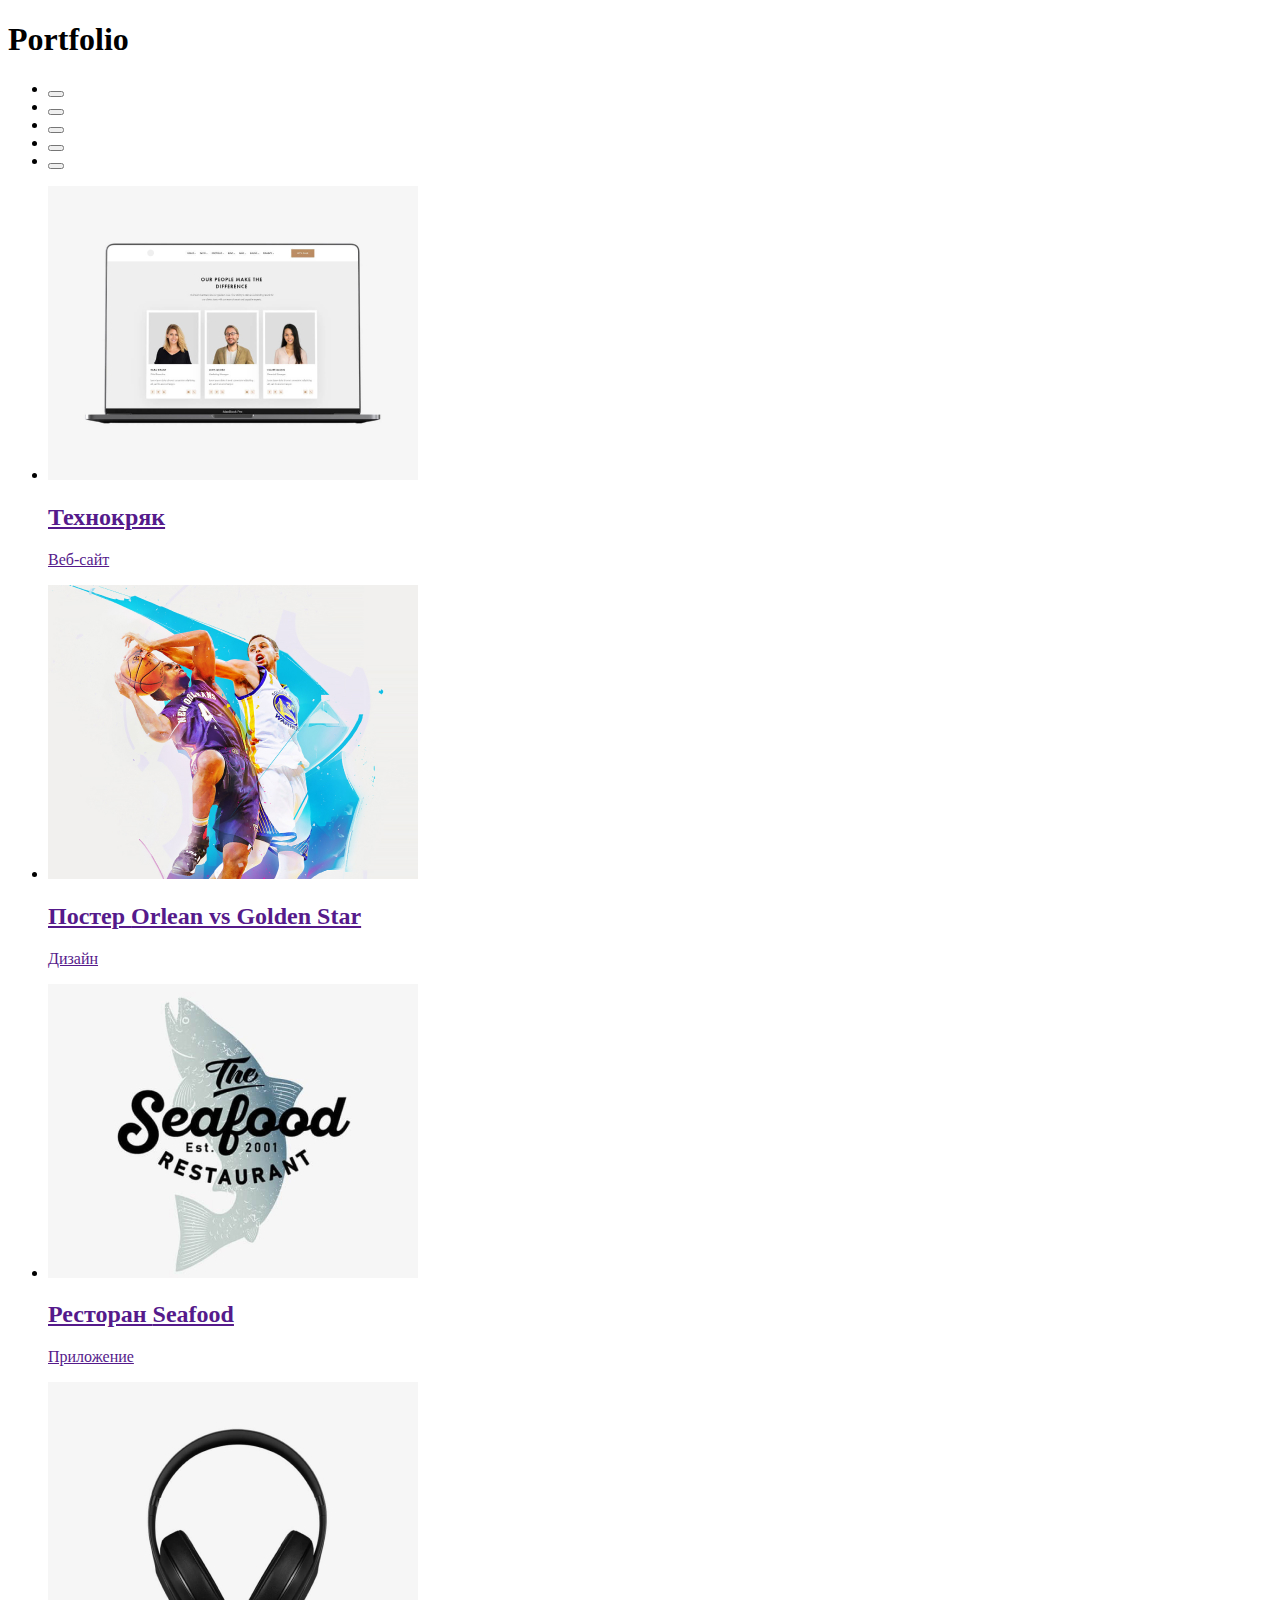
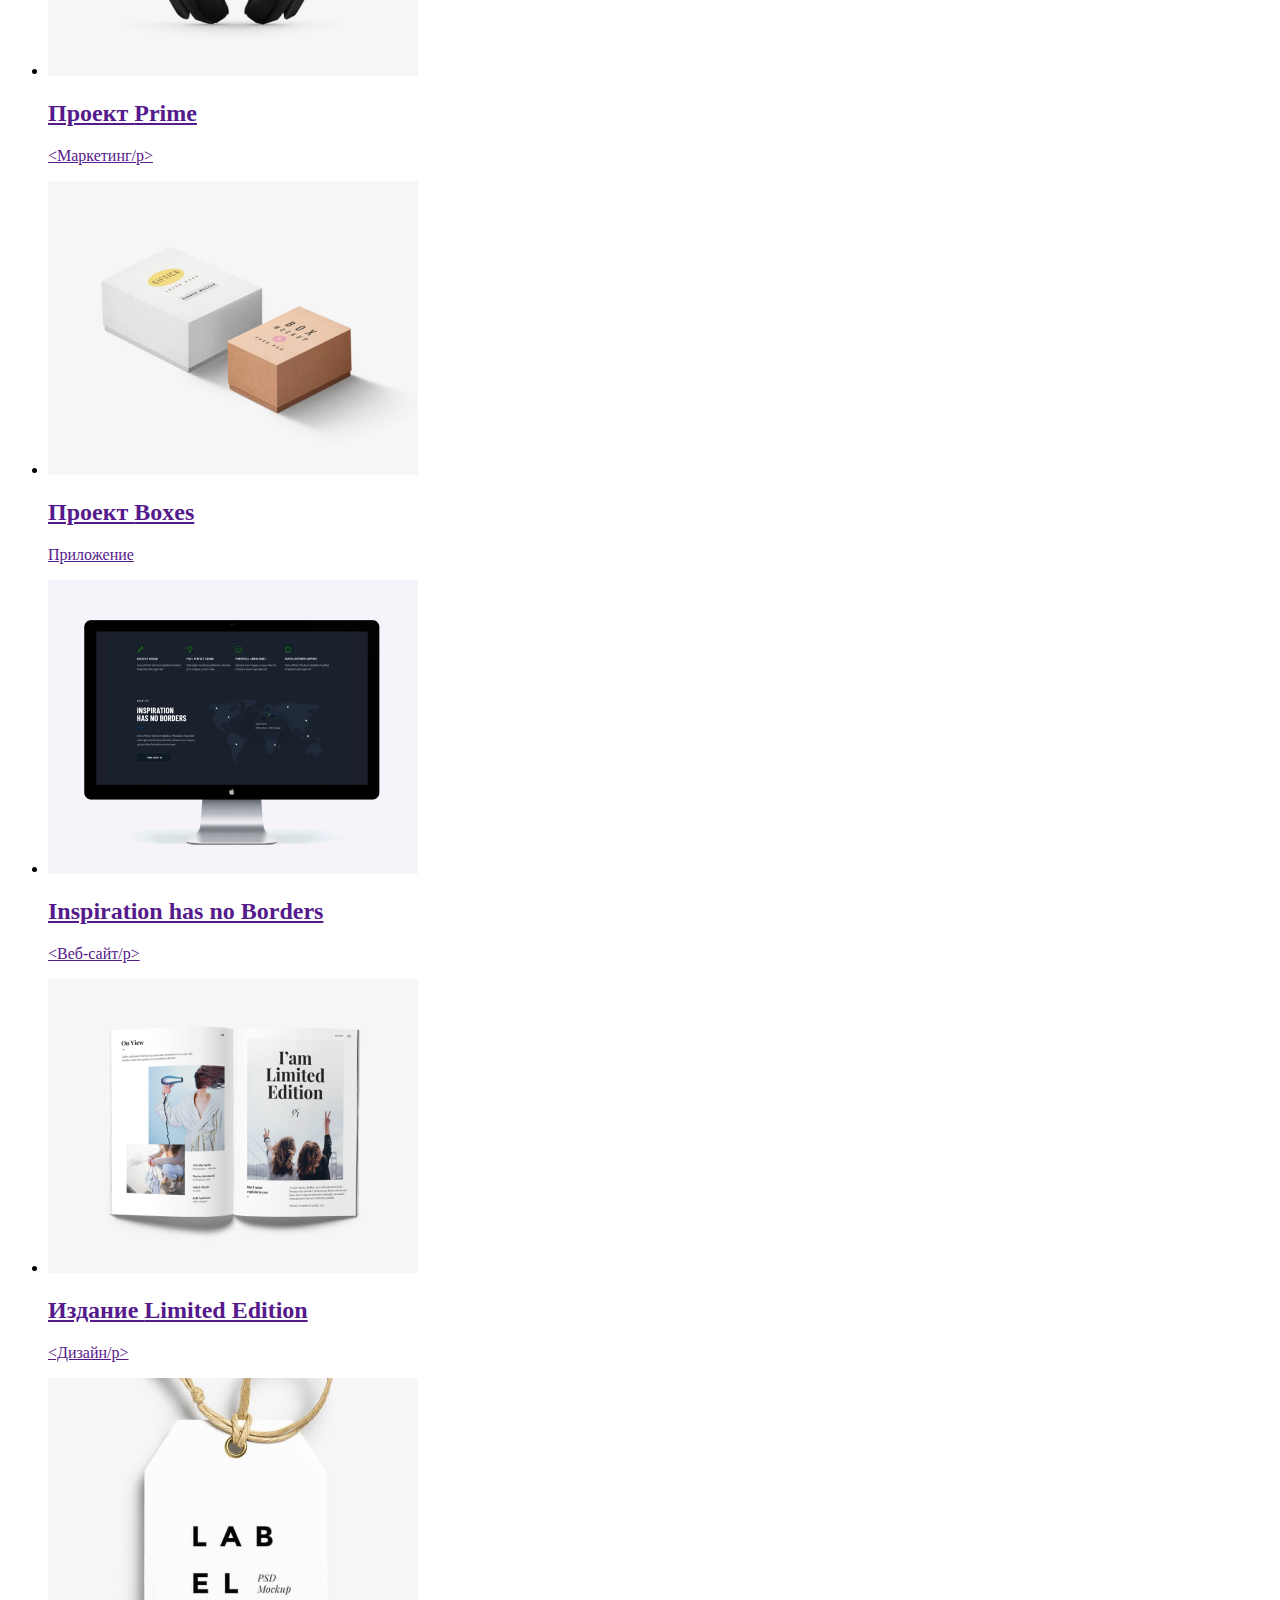
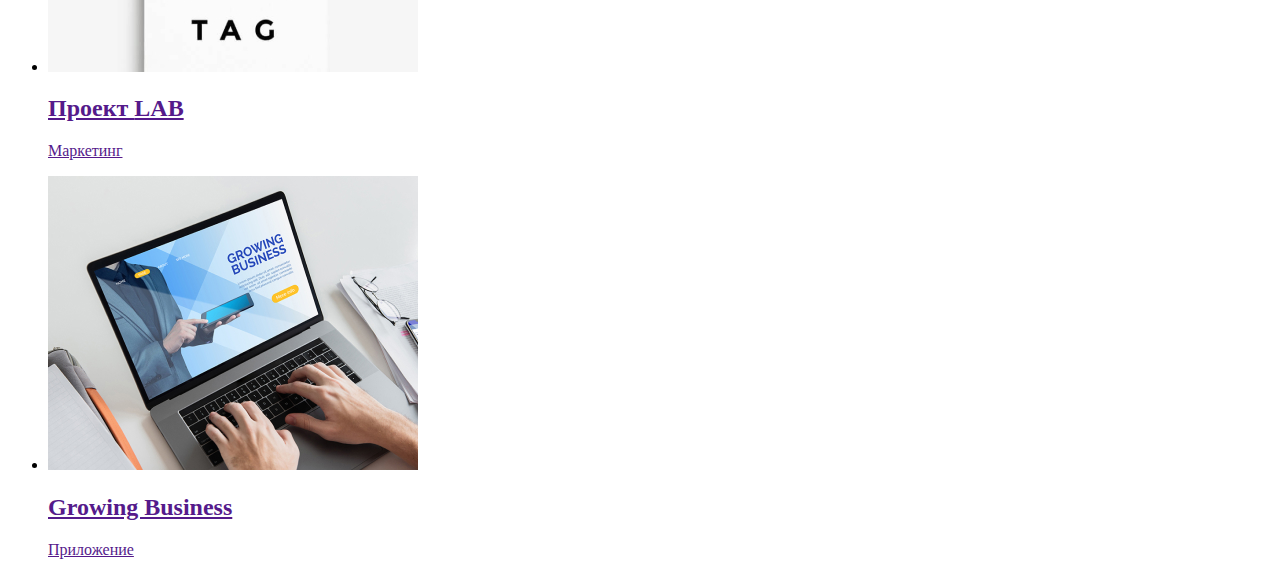
==== portfolio.html @ 4e27e8a7 "добавляет блок main и содержимое портфолио" ====
<!DOCTYPE html>
<html lang="en">
<head>
    <meta charset="UTF-8">
    <meta http-equiv="X-UA-Compatible" content="IE=edge">
    <meta name="viewport" content="width=device-width, initial-scale=1.0">
    <title>Portfolio</title>
</head>
<body>
    <header>

    </header>
    <main>
        <h1>Portfolio</h1>
        <ul>
            <li><button type="button"></button></li>
            <li><button type="button"></button></li>
            <li><button type="button"></button></li>
            <li><button type="button"></button></li>
            <li><button type="button"></button></li>
        </ul>
        <ul>
            <li>
                <a href="">
                    <img src="./images/portfolio1.jpg" alt="Дисплей ПК с открытой страницей сайта">
                    <h2>Технокряк</h2>
                    <p>Веб-сайт</p>
                </a>
            </li>
            <li>
                <a href="">
                    <img src="./images/portfolio2.jpg" alt="Два баскетболиста">
                    <h2>Постер <span lang="en"> Orlean vs Golden Star</span></h2>
                    <p>Дизайн</p>
                </a>
            </li>
            <li>
                <a href="">
                    <img src="./images/portfolio3.jpg" alt="Логотип ресторана Seafood">
                    <h2>Ресторан <span lang="en">Seafood</span></h2>
                    <p>Приложение</p>
                </a>
            </li>
            <li>
                <a href="">
                    <img src="./images/portfolio4.jpg" alt="Наушники">
                    <h2>Проект <span lang="en">Prime</span></h2>
                    <p><Маркетинг/p>
                </a>
            </li>
            <li>
                <a href="">
                    <img src="./images/portfolio5.jpg" alt="Две коробки">
                    <h2>Проект <span lang="en">Boxes</span></h2>
                    <p>Приложение</p>
                </a>
            </li>
            <li>
                <a href="">
                    <img src="./images/portfolio6.jpg" alt="Экран компьютера">
                    <h2 lang="en">Inspiration has no Borders</h2>
                    <p><Веб-сайт/p>
                </a>
            </li>
            <li>
                <a href="">
                    <img src="./images/portfolio7.jpg" alt="Разворот журнала">
                    <h2>Издание <span lang="en">Limited Edition</span></h2>
                    <p><Дизайн/p>
                </a>
            </li>
            <li>
                <a href="">
                    <img src="./images/portfolio8.jpg" alt="Бирка LAB">
                    <h2>Проект <span lang="en">LAB</span></h2>
                    <p>Маркетинг</p>
                </a>
            </li>
            <li>
                <a href="">
                    <img src="./images/portfolio9.jpg" alt="Руки на клавиатуре ноутбука">
                    <h2 lang="en">Growing Business</h2>
                    <p>Приложение</p>
                </a>
            </li>
        </ul>
    </main>
    <footer>

    </footer>
</body>
</html>
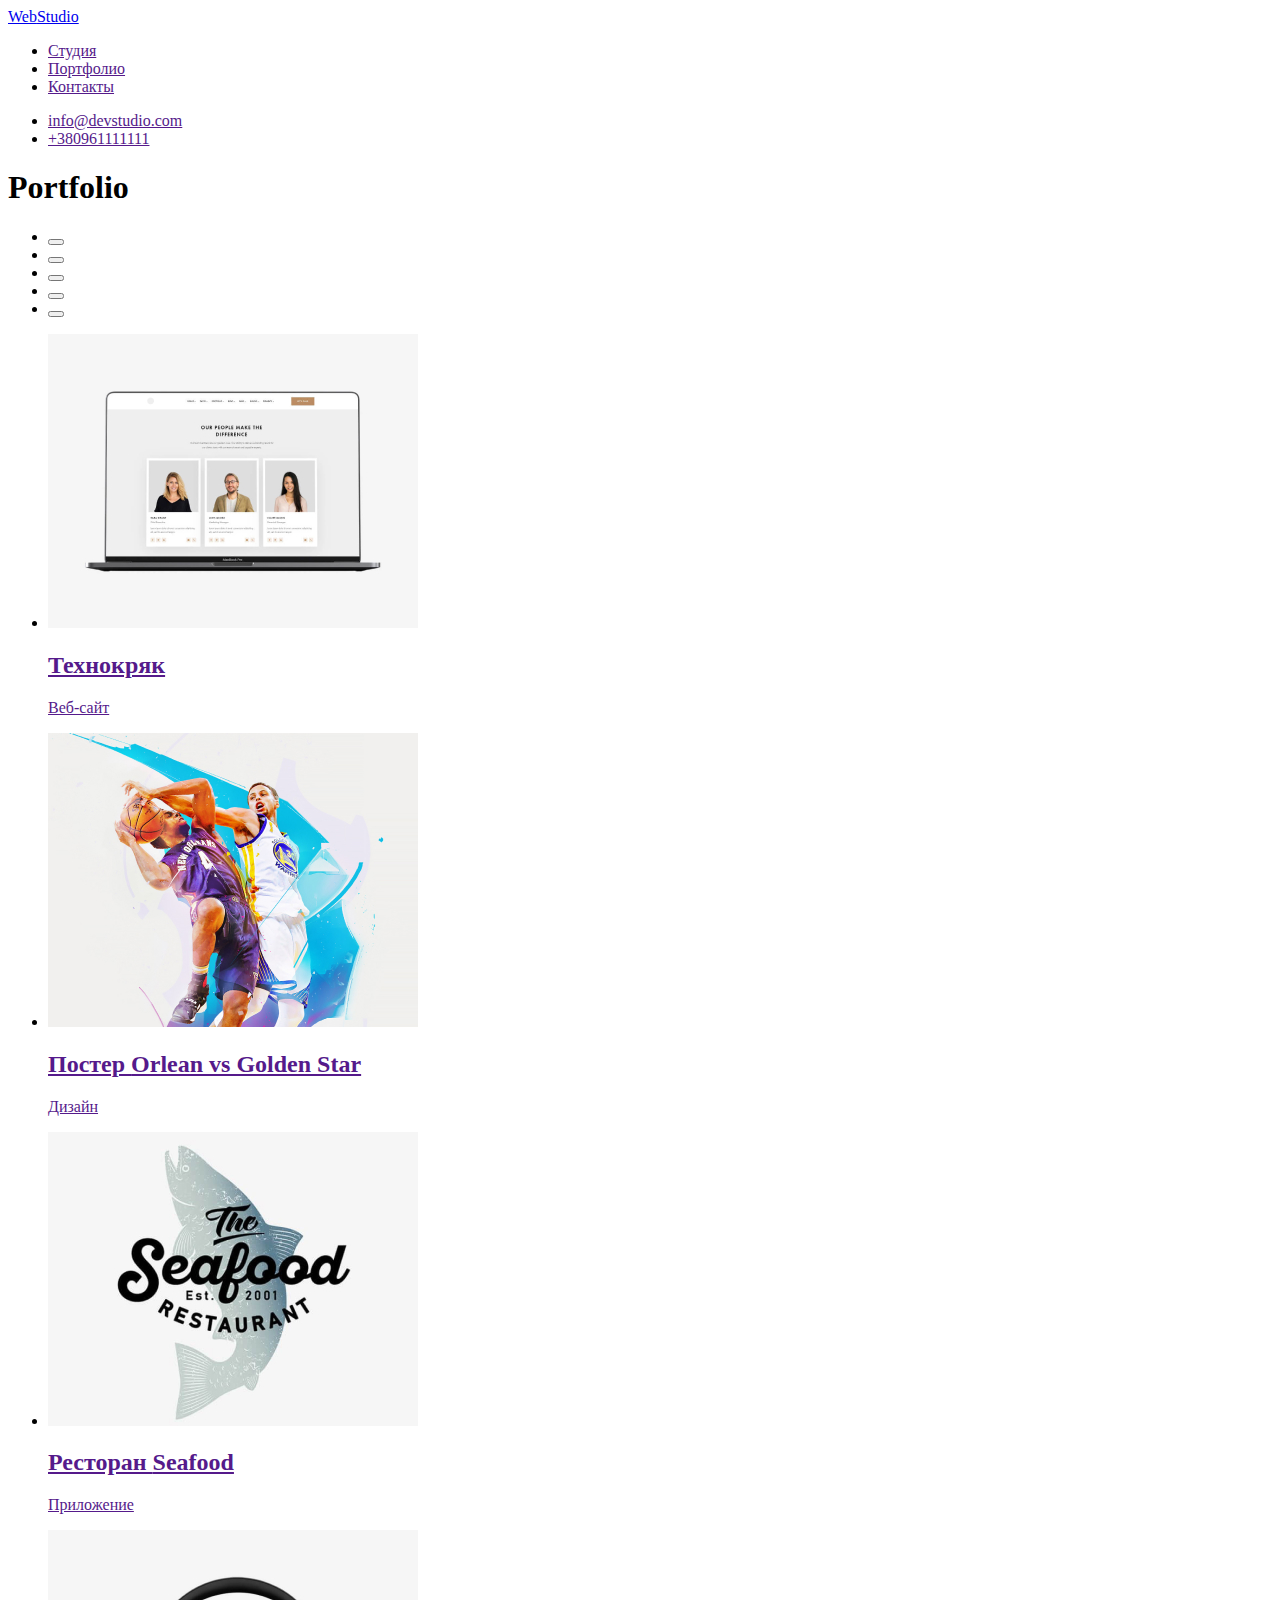
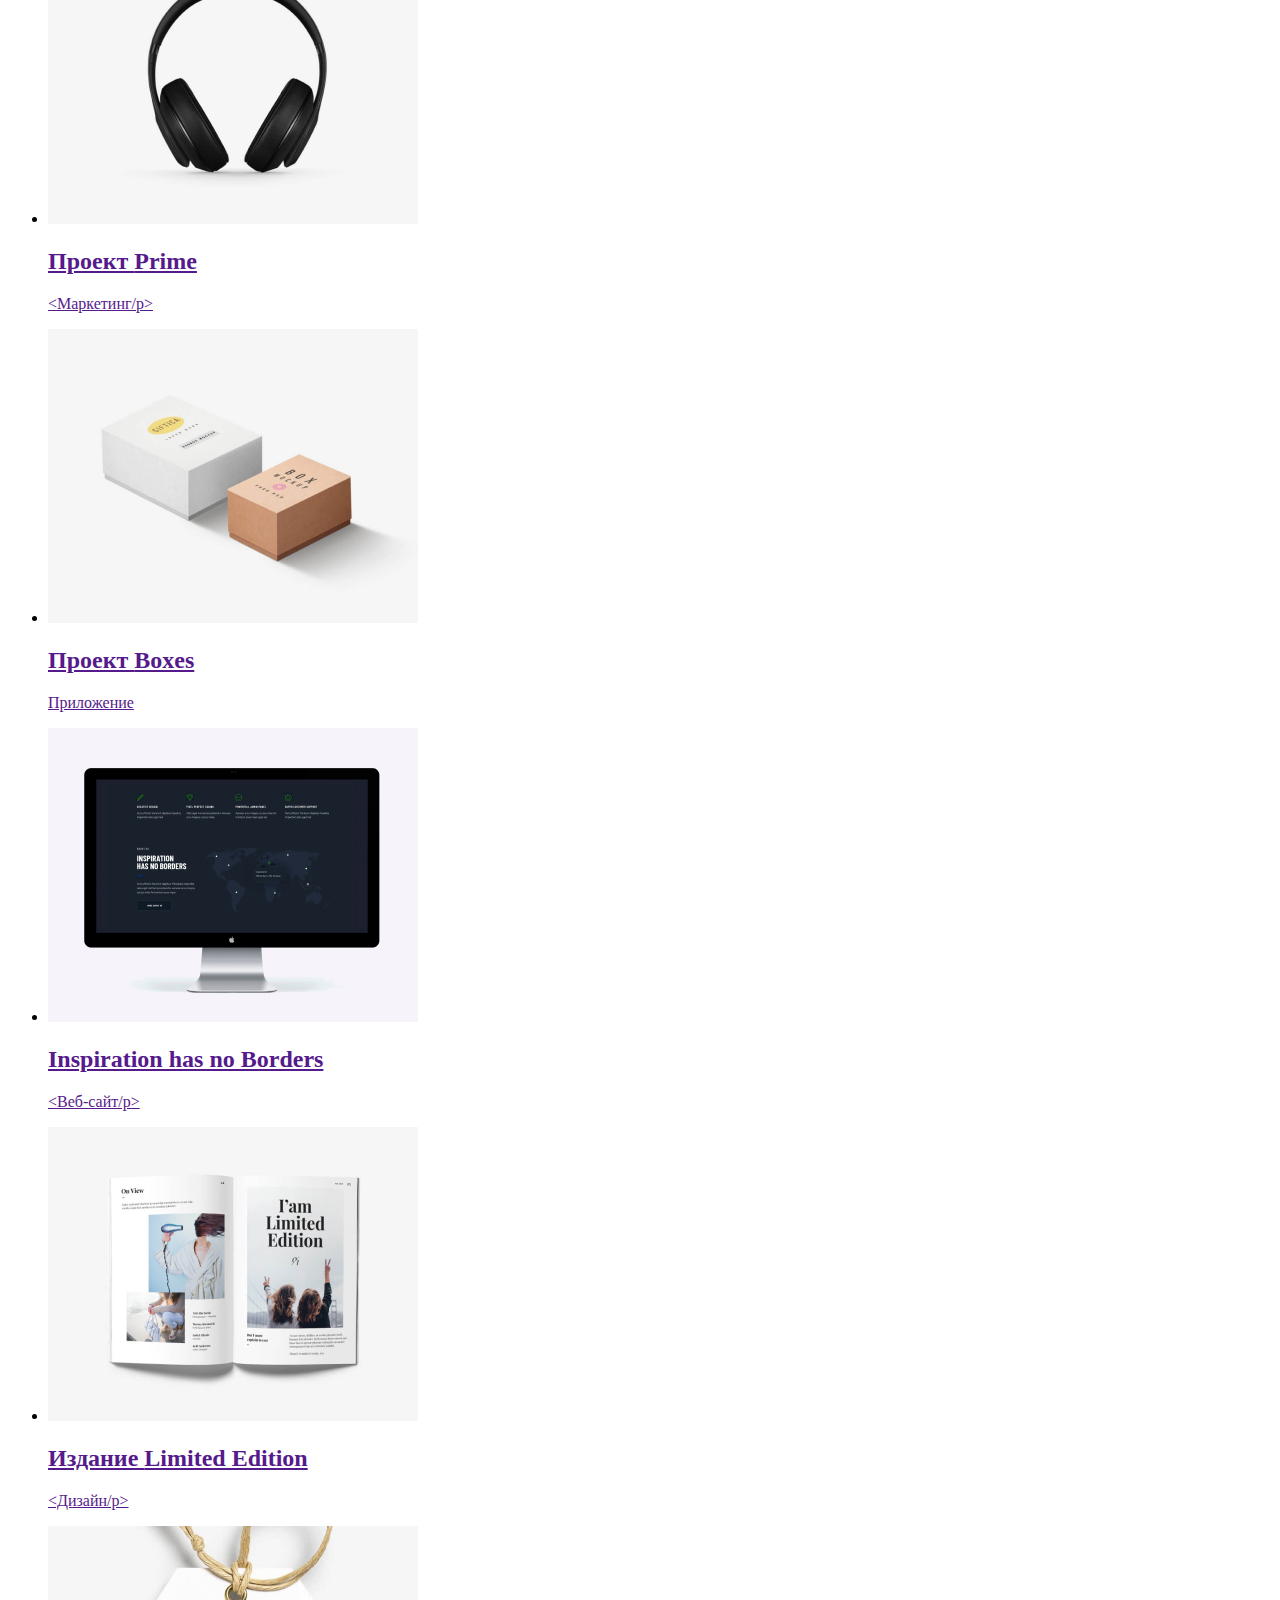
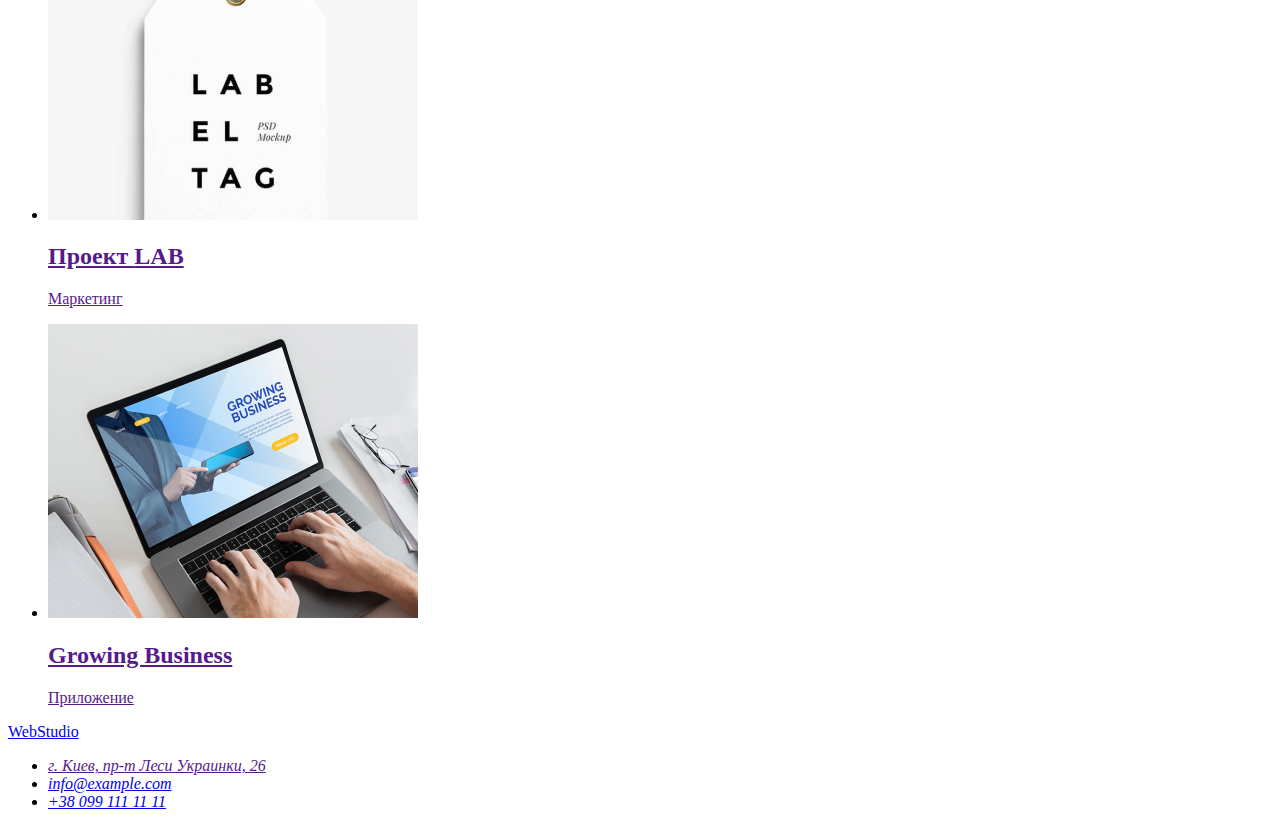
==== commit 05be5f62: "добавляет к станице портфолио хедер и футер" ====
--- a/portfolio.html
+++ b/portfolio.html
@@ -1,5 +1,5 @@
 <!DOCTYPE html>
-<html lang="en">
+<html lang="ru">
 <head>
     <meta charset="UTF-8">
     <meta http-equiv="X-UA-Compatible" content="IE=edge">
@@ -8,7 +8,20 @@
 </head>
 <body>
     <header>
-
+        <nav>
+            <a class="logo" href="./index.html">
+                <span class="logo-accent">Web</span>Studio
+            </a>
+            <ul class="site-nav list">
+                <li><a href="" class="link current">Студия</a></li>
+                <li><a href="" class="link">Портфолио</a></li>
+                <li><a href="" class="link">Контакты</a></li>
+            </ul>
+        </nav>
+        <ul class="head-contacts list">
+            <li><a href="" class="link">info@devstudio.com</a></li>
+            <li><a href="" class="link">+380961111111</a></li>
+        </ul>
     </header>
     <main>
         <h1>Portfolio</h1>
@@ -86,7 +99,16 @@
         </ul>
     </main>
     <footer>
-
+            <a href="./index.html">
+                <span>Web</span>Studio
+            </a>
+            <address>
+                <ul>
+                    <li><a href="">г. Киев, пр-т Леси Украинки, 26 </a></li>
+                    <li><a href="mailto:info@example.com">info@example.com</a></li>
+                    <li><a href="tel:+380991111111">+38 099 111 11 11</a></li>
+                </ul>
+            </address>
     </footer>
 </body>
 </html>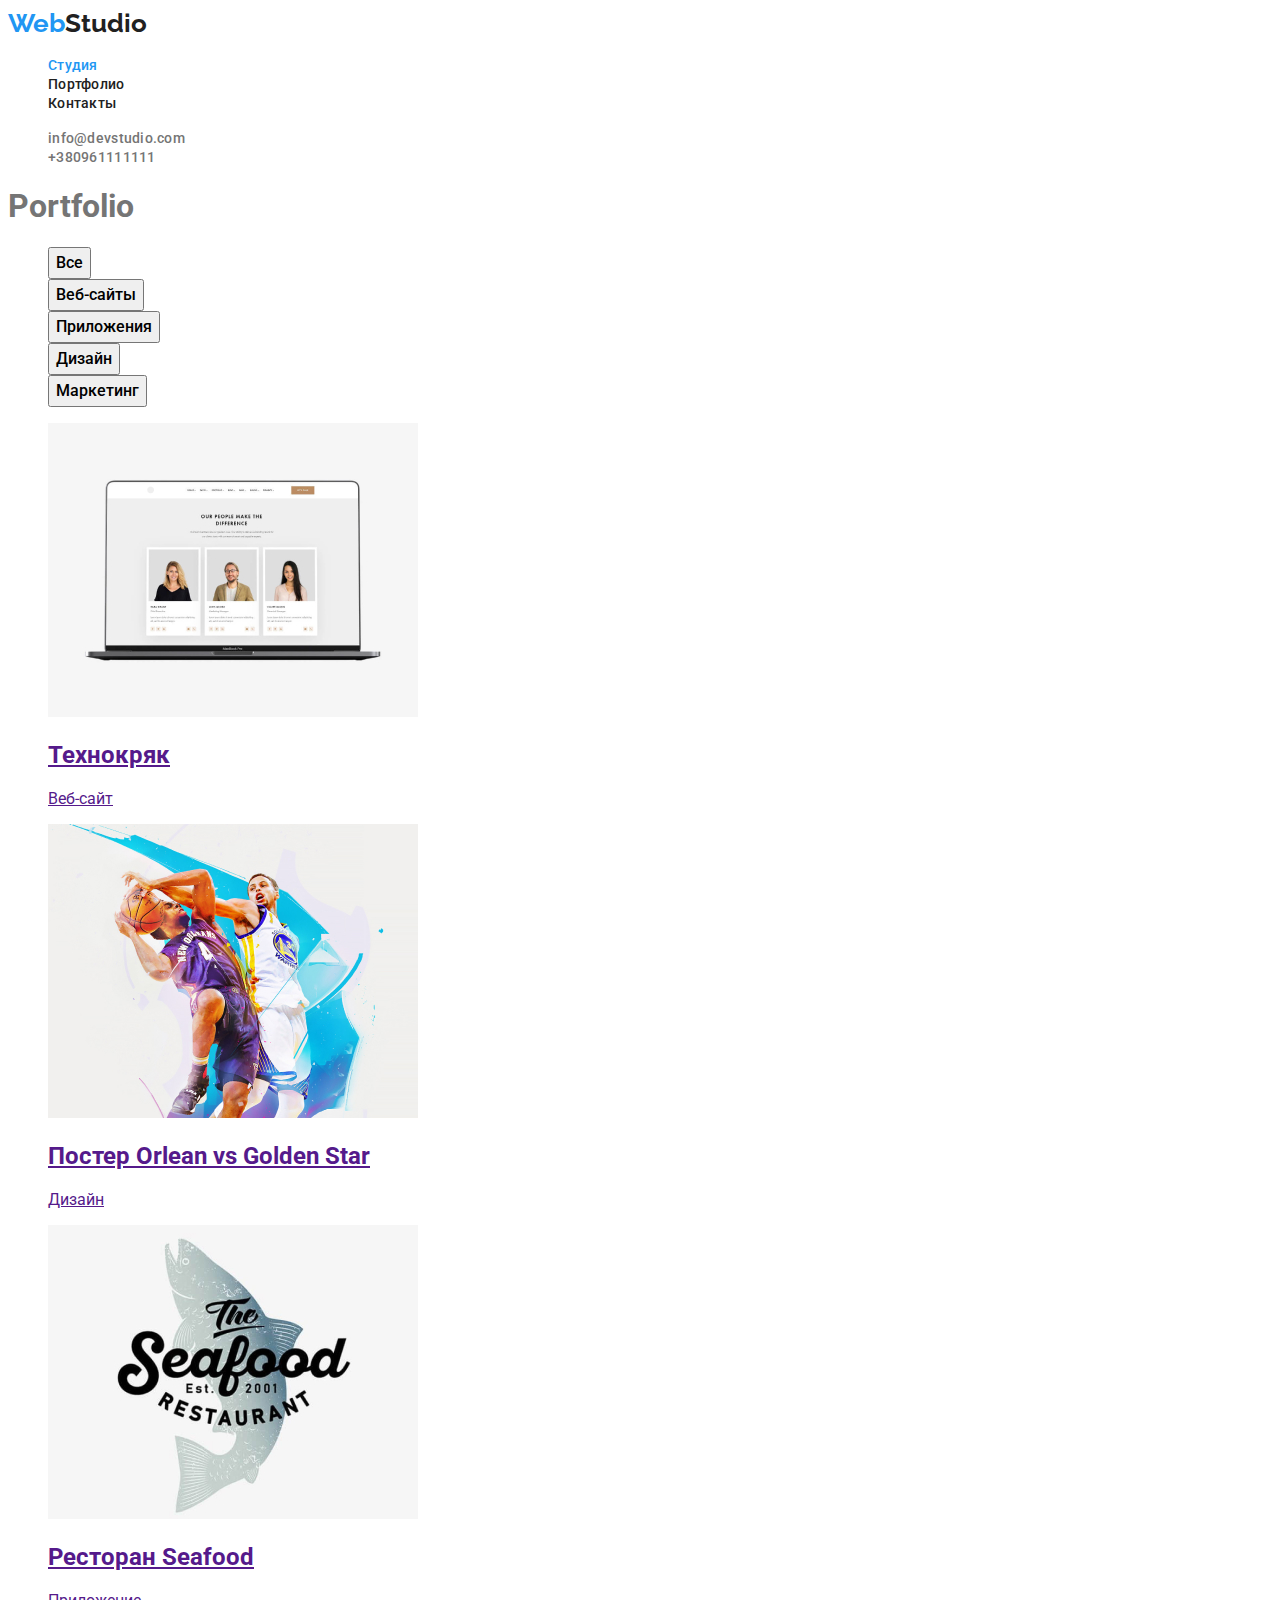
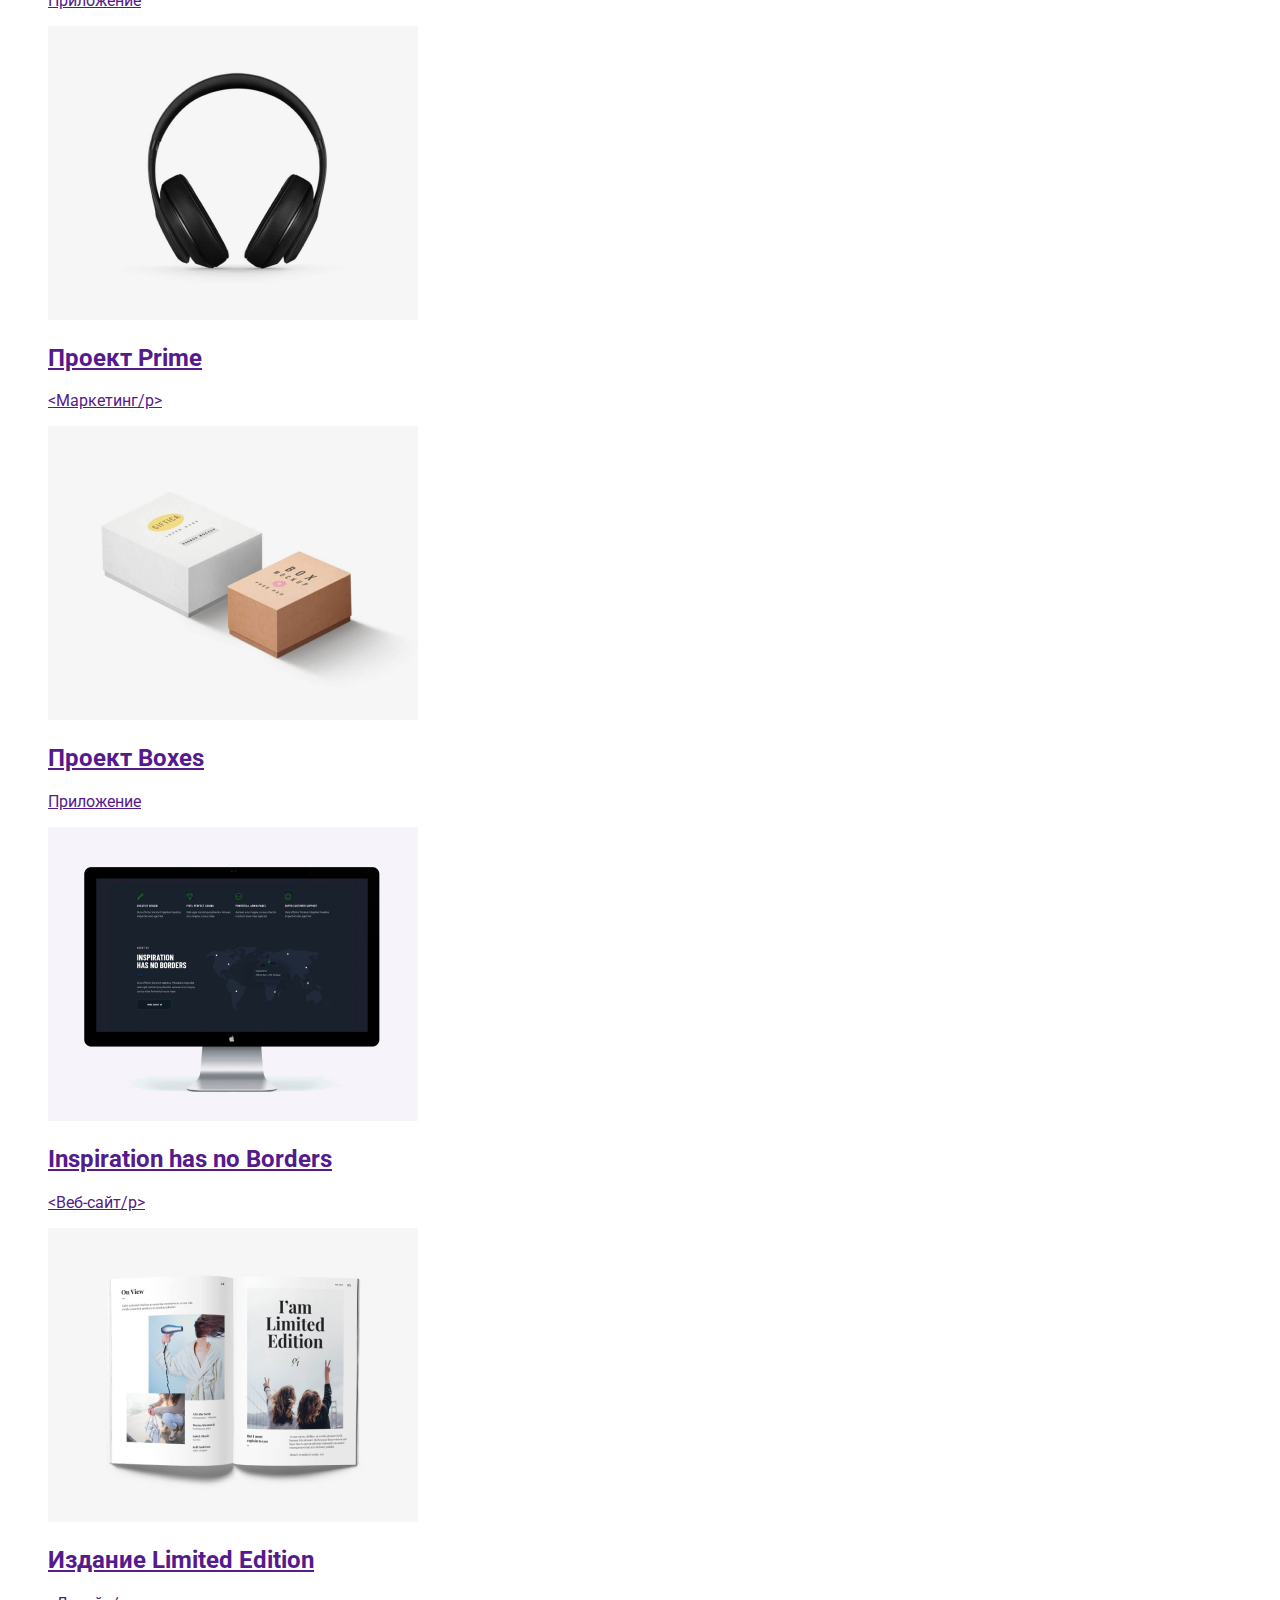
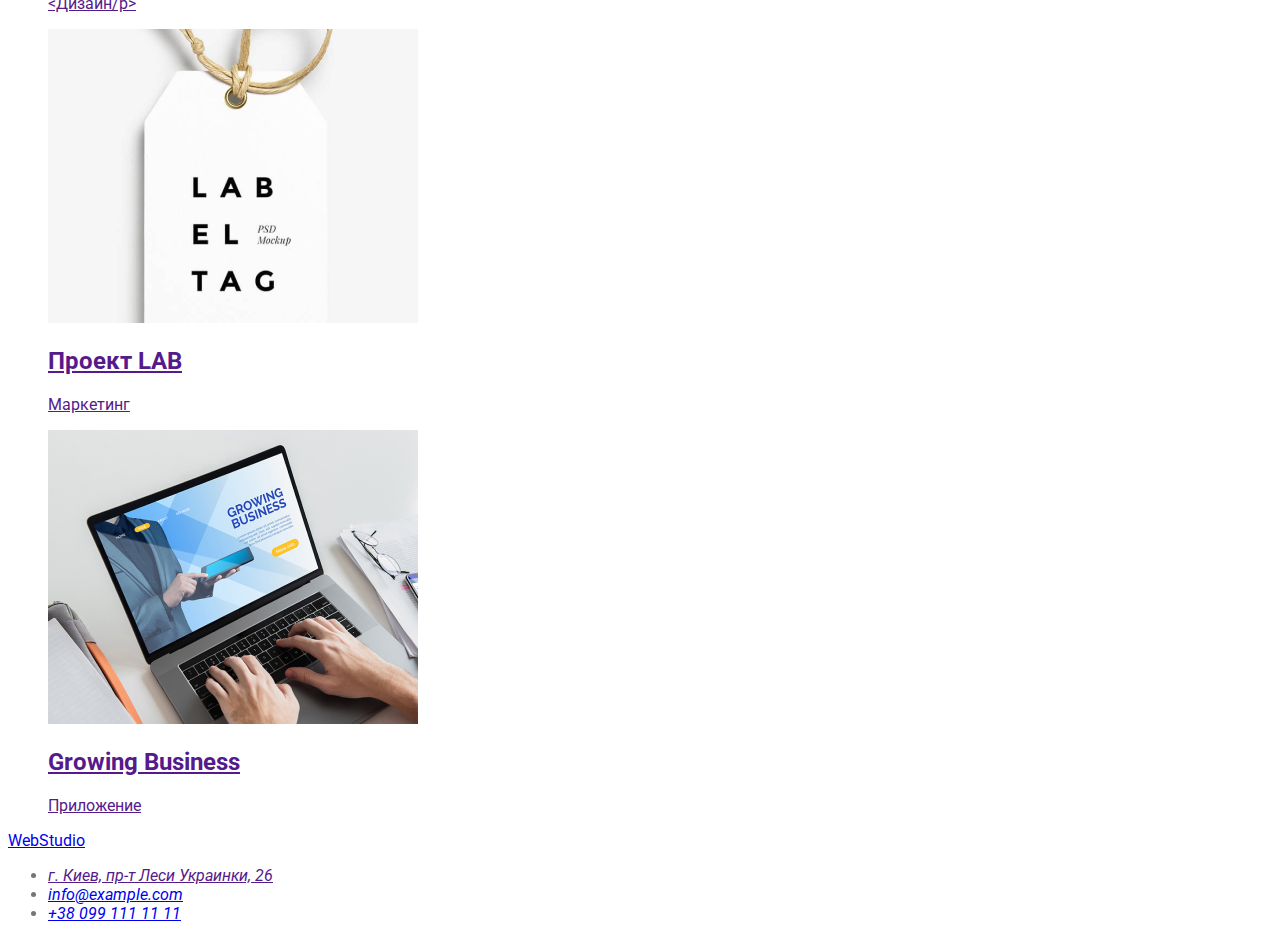
==== commit c9f2476d: "додає оформлення головної сторінки" ====
--- a/portfolio.html
+++ b/portfolio.html
@@ -4,7 +4,14 @@
     <meta charset="UTF-8">
     <meta http-equiv="X-UA-Compatible" content="IE=edge">
     <meta name="viewport" content="width=device-width, initial-scale=1.0">
-    <title>Portfolio</title>
+    <title>Homework2</title>
+    <link rel="preconnect" href="https://fonts.googleapis.com">
+    <link rel="preconnect" href="https://fonts.gstatic.com" crossorigin>
+    <link
+        href="https://fonts.googleapis.com/css2?family=Raleway:wght@700&family=Roboto:wght@400;500;700;900&display=swap"
+        rel="stylesheet">
+
+    <link rel="stylesheet" href="./css/styles.css">
 </head>
 <body>
     <header>
@@ -25,14 +32,14 @@
     </header>
     <main>
         <h1>Portfolio</h1>
-        <ul>
-            <li><button type="button"></button></li>
-            <li><button type="button"></button></li>
-            <li><button type="button"></button></li>
-            <li><button type="button"></button></li>
-            <li><button type="button"></button></li>
+        <ul class="list">
+            <li><button type="button" class="button">Все</button></li>
+            <li><button type="button" class="button">Веб-сайты</button></li>
+            <li><button type="button" class="button">Приложения</button></li>
+            <li><button type="button" class="button">Дизайн</button></li>
+            <li><button type="button" class="button">Маркетинг</button></li>
         </ul>
-        <ul>
+        <ul class="list">
             <li>
                 <a href="">
                     <img src="./images/portfolio1.jpg" alt="Дисплей ПК с открытой страницей сайта">
--- a/css/styles.css
+++ b/css/styles.css
@@ -0,0 +1,143 @@
+/* title-main #212121 */
+/* main #757575
+*/
+/* wthite accent #FFFFFF */
+/* accent #2196F3 */
+
+/* light background #E5E5E5 */
+/* dark background #2F303A */
+/* white background #FFFFFF */
+:root {
+  --primary-text-color: #757575;
+  --title-text-color: #212121;
+  --accent-color: #2196F3;
+  --primary-white-color: #fff;
+  --secondary-bgd-color: #F5F4FA;
+}
+body {
+  background-color: var(--primary-white-color);
+  color: var(--primary-text-color);
+  font-family: Roboto, sans-serif;
+  letter-spacing: 0,03em;
+}
+
+.list {
+  list-style: none;
+}
+
+/* logo */
+
+.logo {
+  color: var(--title-text-color);
+  font-family: Raleway, sans-serif;
+  text-decoration: none;
+  font-weight: 700;
+  font-size: 26px;
+  line-height: 1.19;
+ 
+}
+
+.logo-accent {
+  color: var(--accent-color);
+}
+
+/* site nav */
+.site-nav .link {
+  color: var(--title-text-color);
+  font-weight: 500;
+  font-size: 14px;
+  line-height: 1.14;
+  letter-spacing: 0.02em;
+  text-decoration: none;
+}
+
+.site-nav .link:hover,
+.site-nav .link:focus {
+  color: var(--accent-color);
+}
+.site-nav .link.current{
+  color: var(--accent-color);
+}
+
+.head-contacts .link {
+  color: var(--primary-text-color);
+  font-weight: 500;
+  font-size: 14px;
+  line-height: 1.14;
+  letter-spacing: 0.02em;
+  text-decoration: none;
+}
+
+.head-contacts .link:hover,
+.head-contacts .link:focus {
+  color: var(--accent-color);
+}
+
+/* hero */
+.hero {
+  background-color: var(--title-text-color);
+}
+.hero-title {
+  color: var(--primary-white-color);
+  font-weight: 900;
+  font-size: 44px;
+  line-height: 1.36px;
+  letter-spacing: 0.06em;
+  text-transform: uppercase;
+  text-align: center;
+}
+/* section */
+.section-title {
+  color: var(--title-text-color);
+  font-weight: 700;
+  font-size: 36px;
+  line-height: 1.17px;
+  text-align: center;
+}
+/* features */
+.feature-list .title {
+  color: var(--title-text-color);
+  font-weight: 700;
+  font-size: 14px;
+  line-height: 1.14;
+  text-transform: uppercase;
+  }
+
+.feature-list .text {
+  font-size: 14px;
+  line-height: 1.7;
+}
+
+/* team */
+.section.team {
+  background-color: var(--secondary-bgd-color);
+}
+.team-list .title {
+  color: var(--title-text-color);
+}
+.team-list .text {
+  font-size: 16px;
+  line-height: 1.19;
+
+}
+
+/* button */
+.button {
+  font-family: inherit;
+  font-weight: 500;
+  font-size: 16px;
+  line-height: 1.63;
+
+}
+
+.hero-button {
+  color: var(--primary-white-color);
+  background-color: var(--accent-color);
+
+  font-family: inherit;
+  font-weight: 700;
+  font-size: 16px;
+  line-height: 1.88;
+  letter-spacing: 0.06em;
+}
+
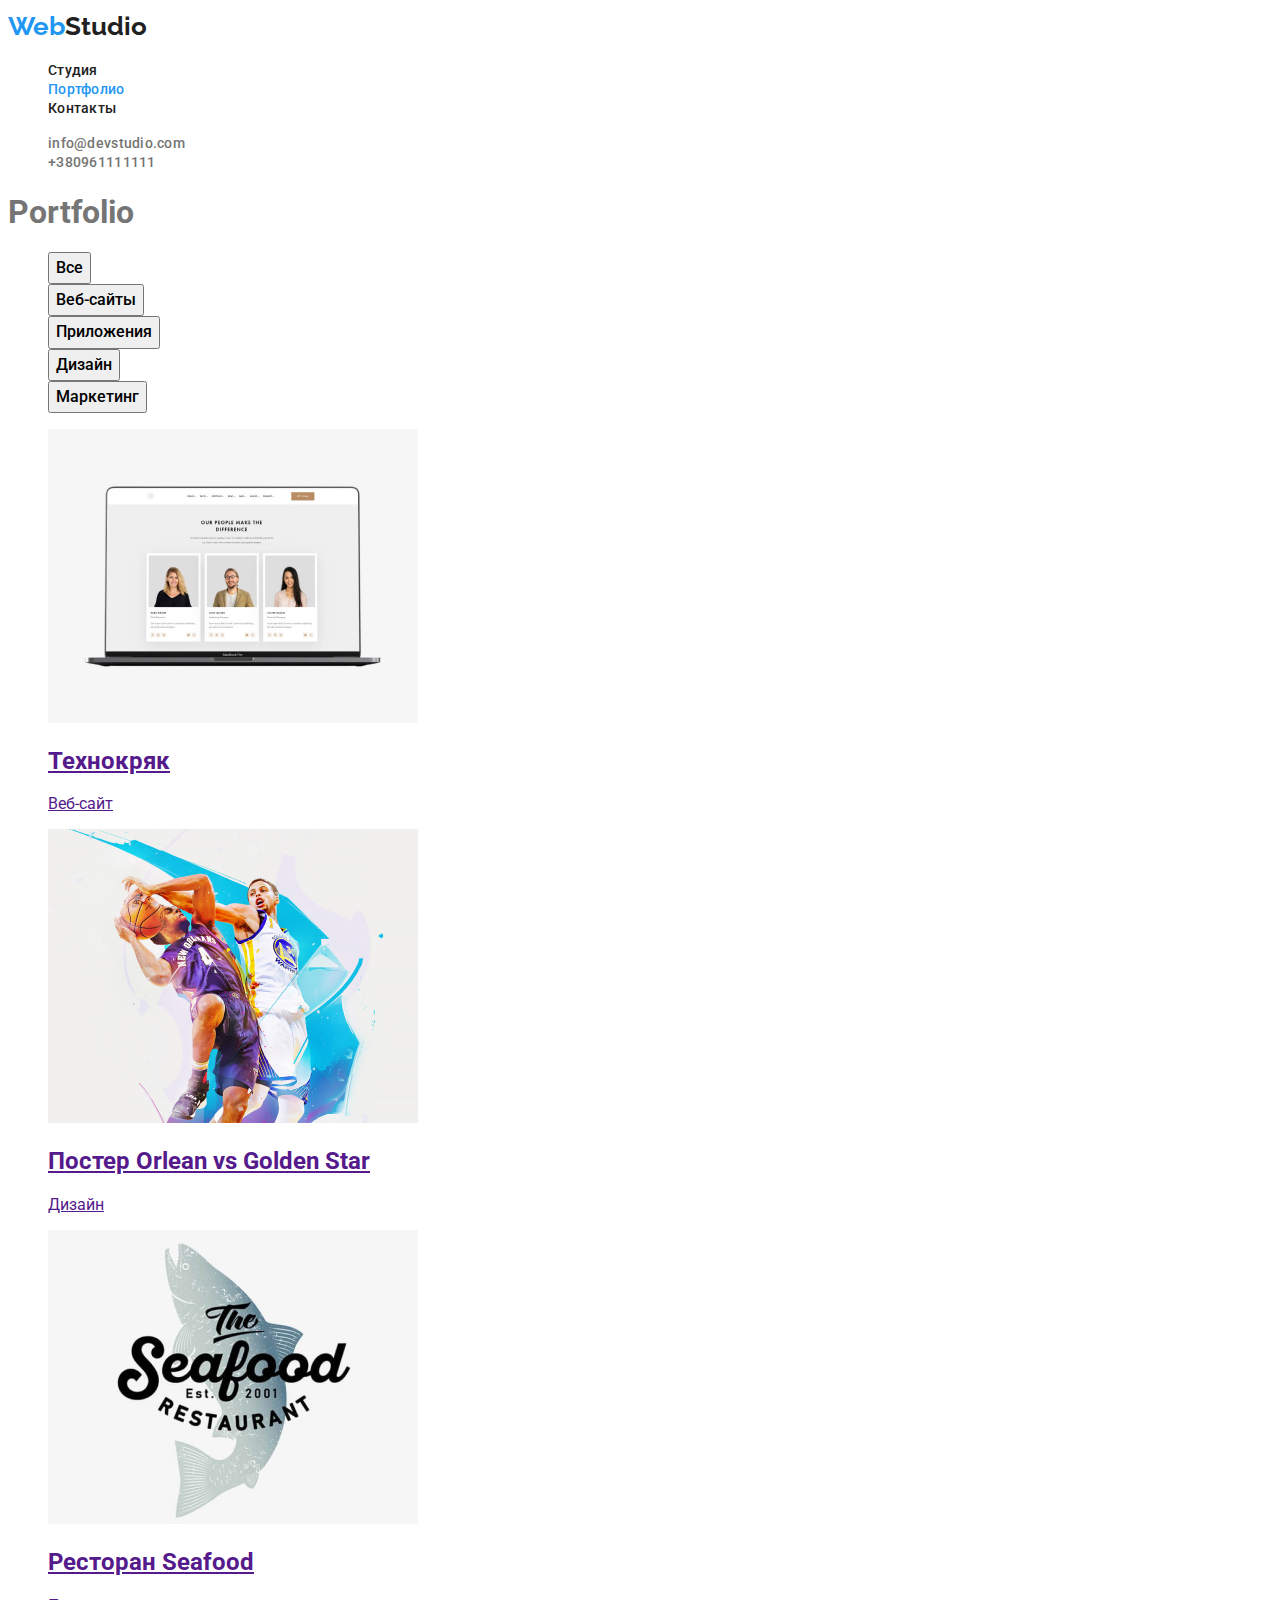
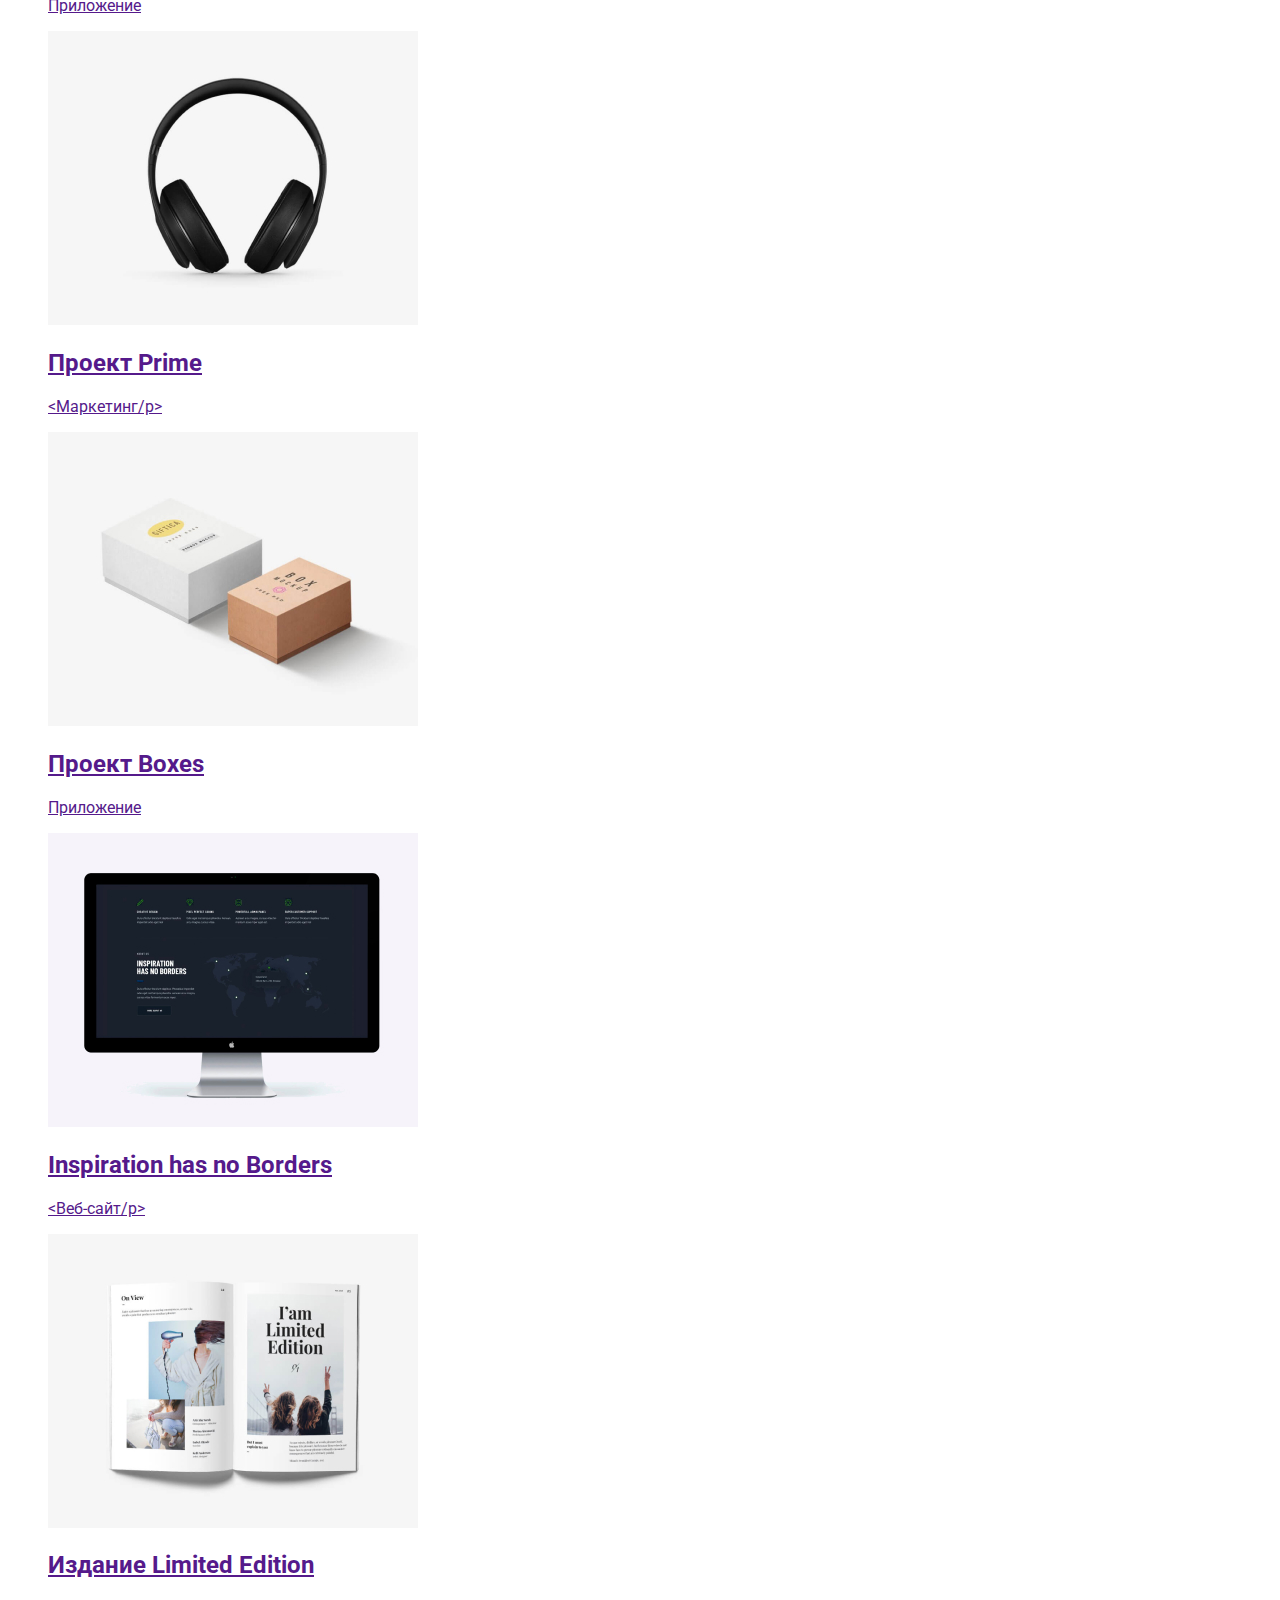
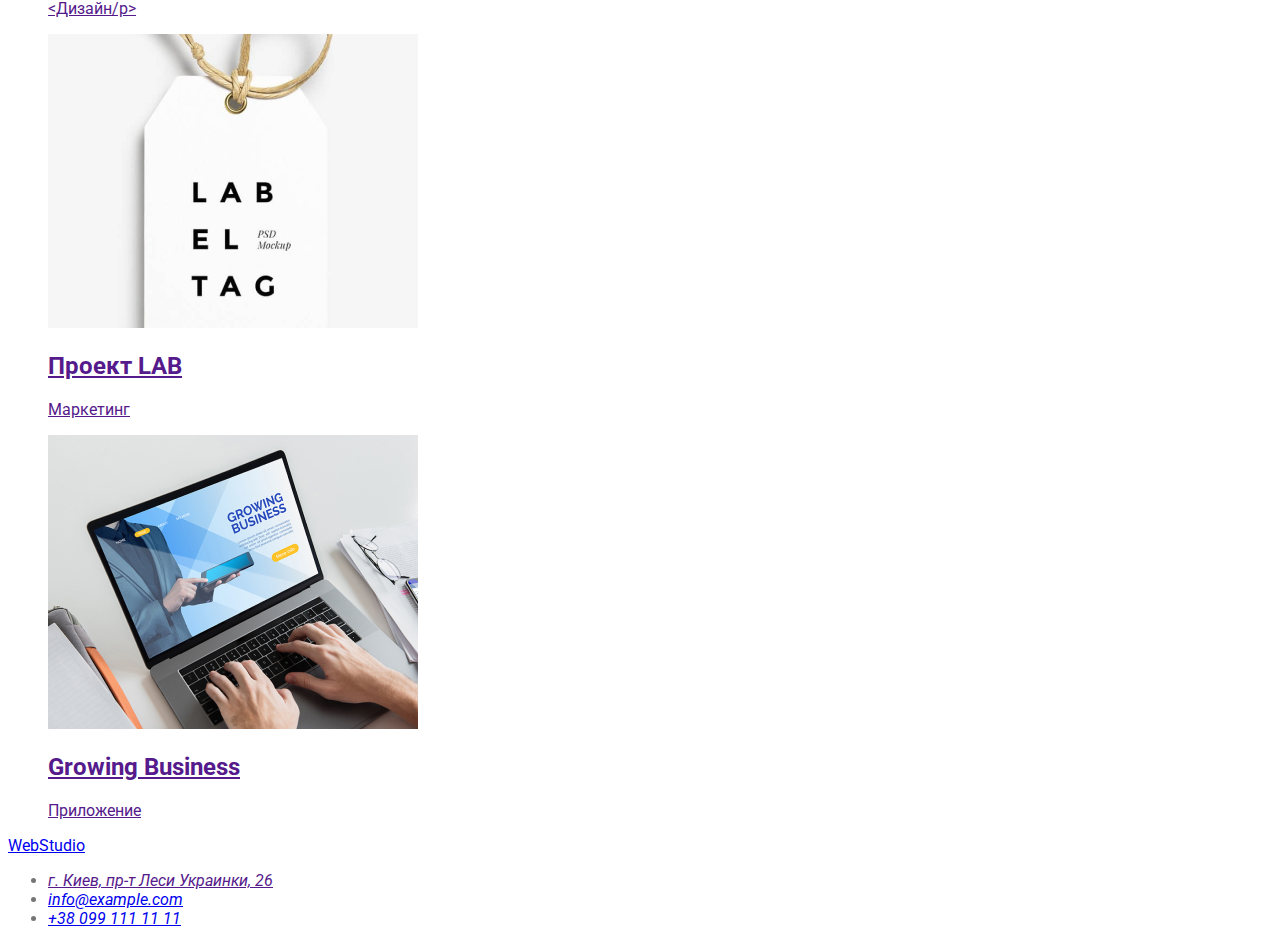
==== commit 54703762: "добавляет оформление футера" ====
--- a/portfolio.html
+++ b/portfolio.html
@@ -20,8 +20,8 @@
                 <span class="logo-accent">Web</span>Studio
             </a>
             <ul class="site-nav list">
-                <li><a href="" class="link current">Студия</a></li>
-                <li><a href="" class="link">Портфолио</a></li>
+                <li><a href="index.html" class="link">Студия</a></li>
+                <li><a href="" class="link current">Портфолио</a></li>
                 <li><a href="" class="link">Контакты</a></li>
             </ul>
         </nav>
--- a/css/styles.css
+++ b/css/styles.css
@@ -33,10 +33,12 @@
   text-decoration: none;
   font-weight: 700;
   font-size: 26px;
-  line-height: 1.19;
+  line-height: 1.4;
  
 }
-
+.footer .logo {
+  color: var(--primary-white-color);
+}
 .logo-accent {
   color: var(--accent-color);
 }
@@ -141,3 +143,21 @@
   letter-spacing: 0.06em;
 }
 
+.address {
+  font-style: normal;
+  font-size: 14px;
+  line-height: 1.7;
+  color: var(--primary-white-color);
+  text-decoration: none;
+}
+.contacts {
+  font-size: 14px;
+  line-height: 1.7;
+  font-style: normal;
+  color: var(--primary-text-color);
+  text-decoration: none;
+
+}
+.footer {
+  background-color: var(--title-text-color)
+}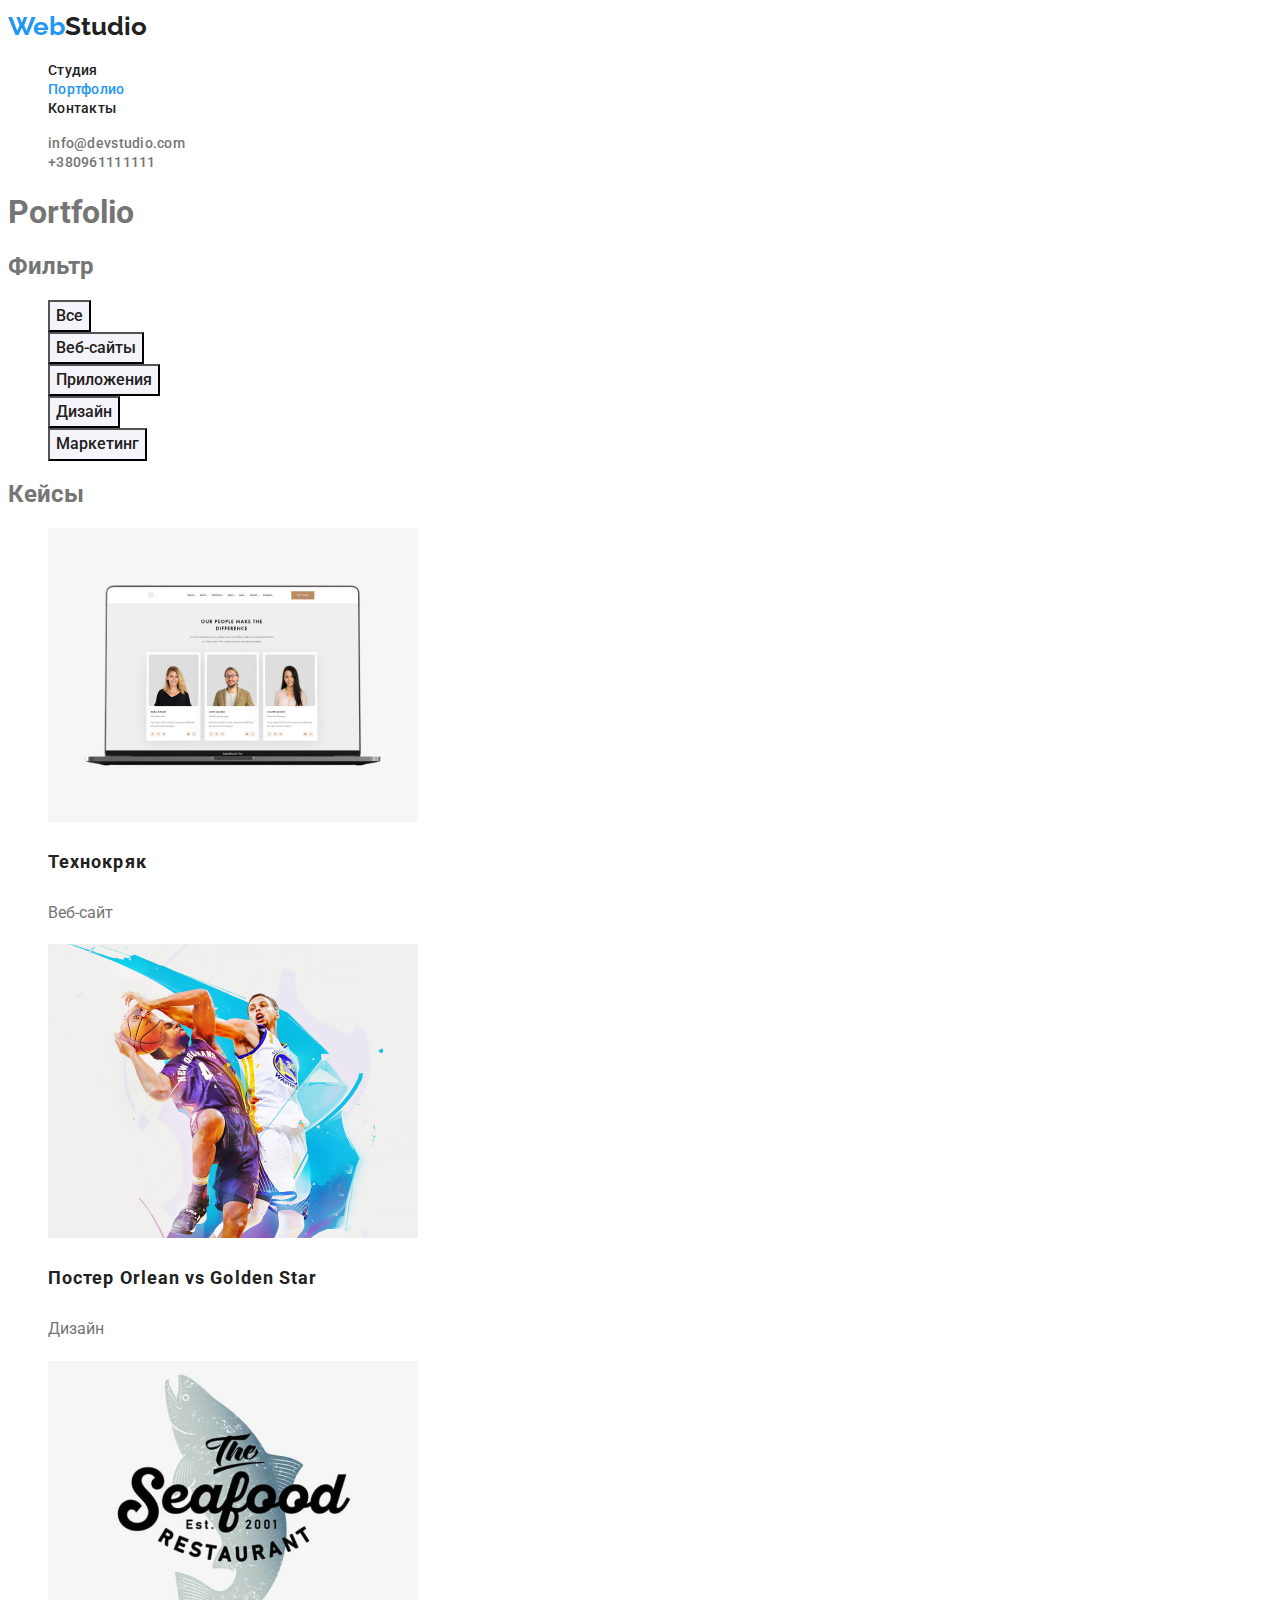
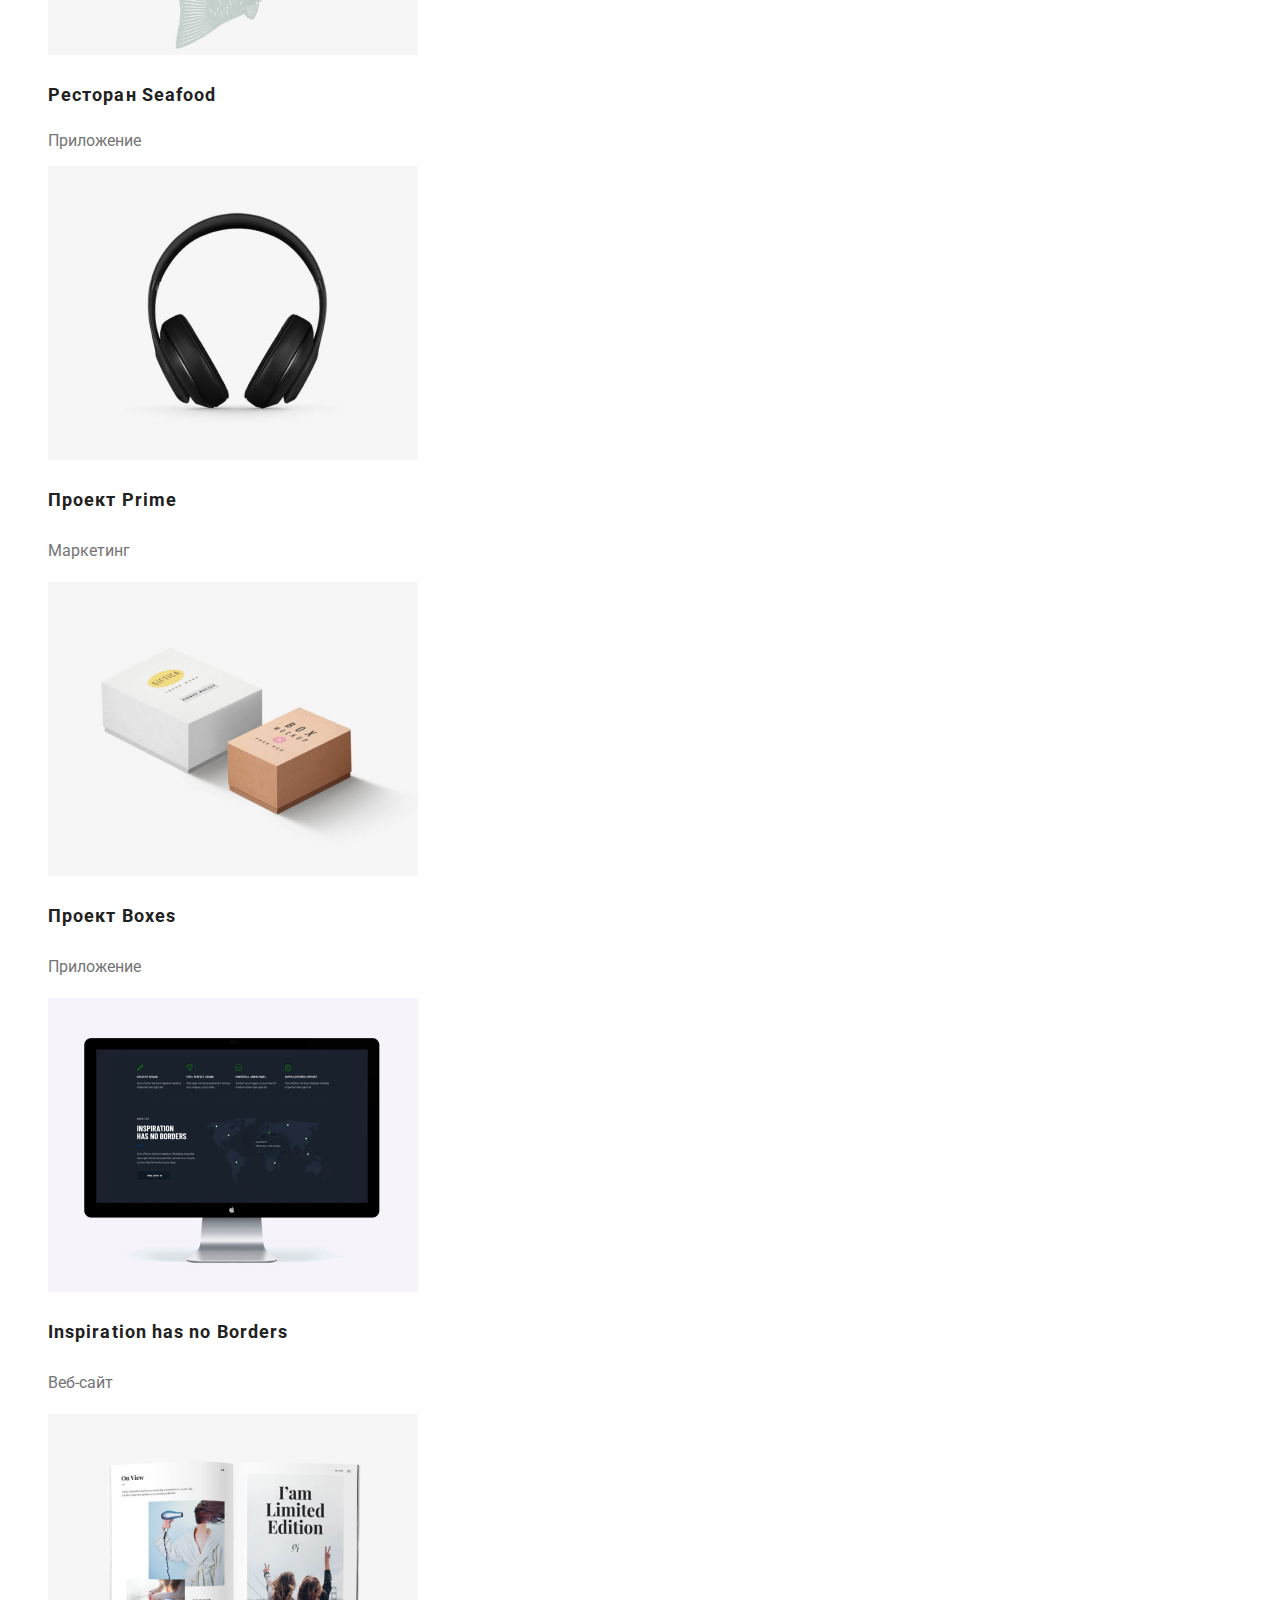
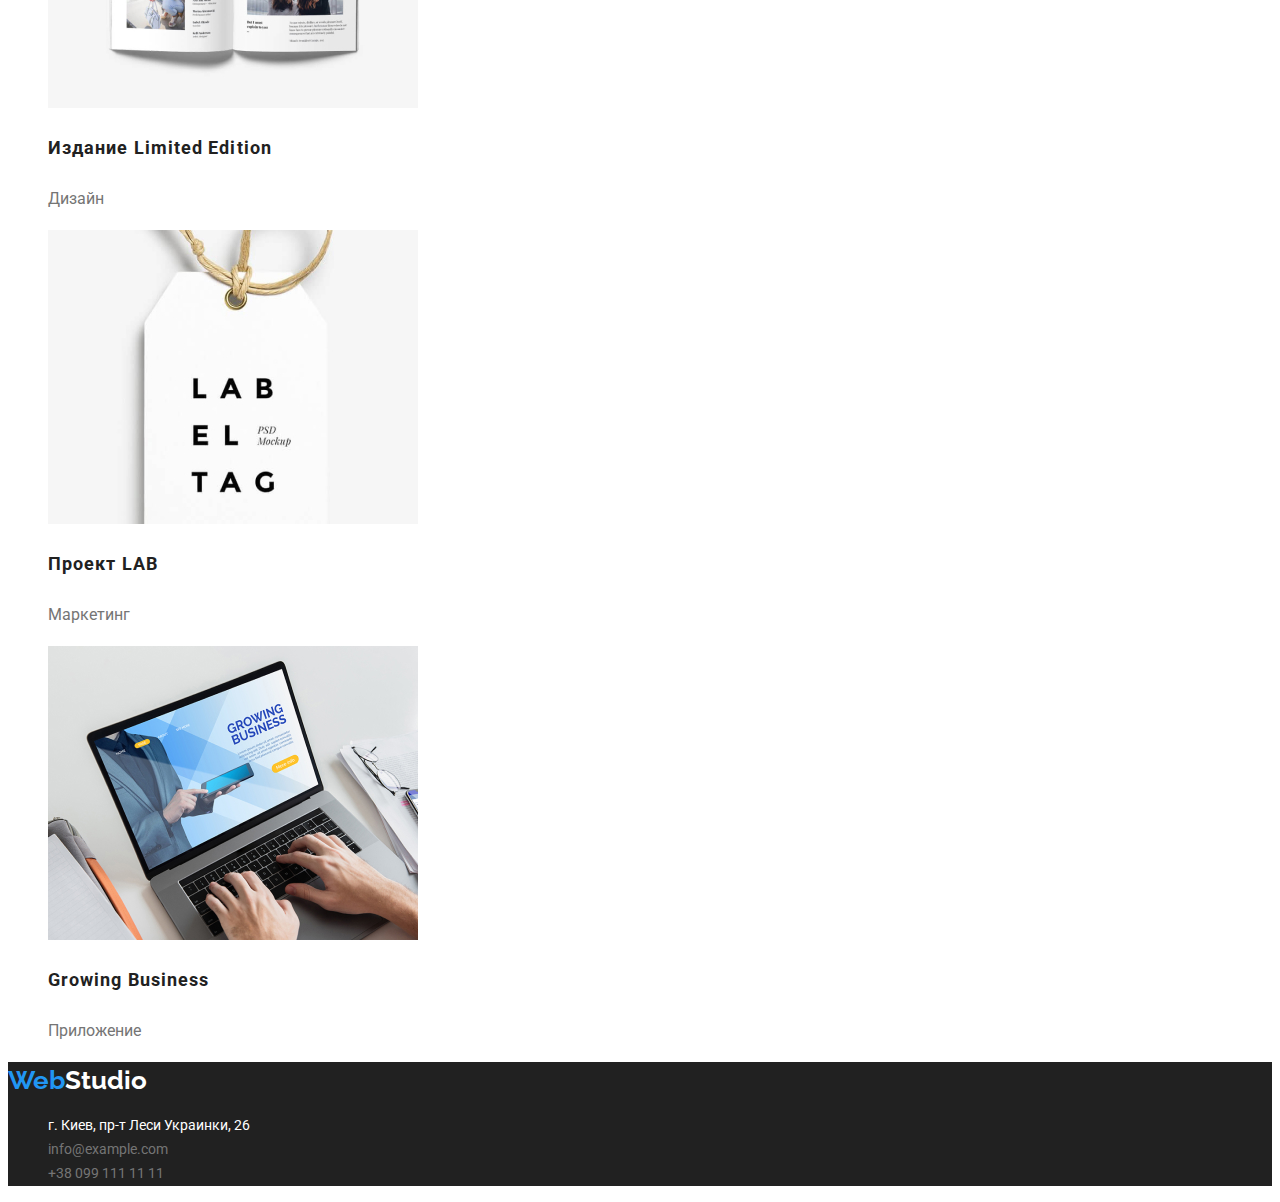
==== commit 53cd48de: "добавляет финальные правки соответственно тз" ====
--- a/portfolio.html
+++ b/portfolio.html
@@ -32,6 +32,7 @@
     </header>
     <main>
         <h1>Portfolio</h1>
+        <h2 class="filter">Фильтр</h2>
         <ul class="list">
             <li><button type="button" class="button">Все</button></li>
             <li><button type="button" class="button">Веб-сайты</button></li>
@@ -39,83 +40,67 @@
             <li><button type="button" class="button">Дизайн</button></li>
             <li><button type="button" class="button">Маркетинг</button></li>
         </ul>
+        <h2 class="cases">Кейсы</h2>
         <ul class="list">
             <li>
-                <a href="">
-                    <img src="./images/portfolio1.jpg" alt="Дисплей ПК с открытой страницей сайта">
-                    <h2>Технокряк</h2>
-                    <p>Веб-сайт</p>
-                </a>
+                    <img width="370" height="294" src="./images/portfolio1.jpg" alt="Дисплей ПК с открытой страницей сайта">
+                    <h3 class="cases-title">Технокряк</h3>
+                    <p class="cases-text"> Веб-сайт</p>
             </li>
             <li>
-                <a href="">
-                    <img src="./images/portfolio2.jpg" alt="Два баскетболиста">
-                    <h2>Постер <span lang="en"> Orlean vs Golden Star</span></h2>
-                    <p>Дизайн</p>
-                </a>
+                    <img width="370" height="294" src="./images/portfolio2.jpg" alt="Два баскетболиста">
+                    <h3 class="cases-title">Постер <span lang="en"> Orlean vs Golden Star</span></h3>
+                    <p class="cases-text"> Дизайн</p>
             </li>
             <li>
-                <a href="">
-                    <img src="./images/portfolio3.jpg" alt="Логотип ресторана Seafood">
-                    <h2>Ресторан <span lang="en">Seafood</span></h2>
-                    <p>Приложение</p>
-                </a>
+                    <img width="370" height="294" src="./images/portfolio3.jpg" alt="Логотип ресторана Seafood">
+                    <h3 class="cases-title">Ресторан <span lang="en">Seafood</span></h3>
+                    <p class="cases-test">Приложение</p>
             </li>
             <li>
-                <a href="">
-                    <img src="./images/portfolio4.jpg" alt="Наушники">
-                    <h2>Проект <span lang="en">Prime</span></h2>
-                    <p><Маркетинг/p>
-                </a>
+                    <img width="370" height="294" src="./images/portfolio4.jpg" alt="Наушники">
+                    <h3 class="cases-title">Проект <span lang="en">Prime</span></h3>
+                    <p class="cases-text">Маркетинг</p>
             </li>
             <li>
-                <a href="">
-                    <img src="./images/portfolio5.jpg" alt="Две коробки">
-                    <h2>Проект <span lang="en">Boxes</span></h2>
-                    <p>Приложение</p>
-                </a>
+                    <img width="370" height="294" src="./images/portfolio5.jpg" alt="Две коробки">
+                    <h3 class="cases-title">Проект <span lang="en">Boxes</span></h3>
+                    <p class="cases-text">Приложение</p>
             </li>
             <li>
-                <a href="">
-                    <img src="./images/portfolio6.jpg" alt="Экран компьютера">
-                    <h2 lang="en">Inspiration has no Borders</h2>
-                    <p><Веб-сайт/p>
-                </a>
+                    <img width="370" height="294" src="./images/portfolio6.jpg" alt="Экран компьютера">
+                    <h3 class="cases-title" lang="en">Inspiration has no Borders</h3>
+                    <p class="cases-text">Веб-сайт</p>
             </li>
             <li>
-                <a href="">
-                    <img src="./images/portfolio7.jpg" alt="Разворот журнала">
-                    <h2>Издание <span lang="en">Limited Edition</span></h2>
-                    <p><Дизайн/p>
-                </a>
+                    <img width="370" height="294" src="./images/portfolio7.jpg" alt="Разворот журнала">
+                    <h3 class="cases-title">Издание <span lang="en">Limited Edition</span></h3>
+                    <p class="cases-text">Дизайн </p>
             </li>
             <li>
-                <a href="">
-                    <img src="./images/portfolio8.jpg" alt="Бирка LAB">
-                    <h2>Проект <span lang="en">LAB</span></h2>
-                    <p>Маркетинг</p>
-                </a>
+                    <img width="370" height="294" src="./images/portfolio8.jpg" alt="Бирка LAB">
+                    <h3 class="cases-title">Проект <span lang="en">LAB</span></h3>
+                    <p class="cases-text">Маркетинг</p>
             </li>
             <li>
-                <a href="">
-                    <img src="./images/portfolio9.jpg" alt="Руки на клавиатуре ноутбука">
-                    <h2 lang="en">Growing Business</h2>
-                    <p>Приложение</p>
-                </a>
+                    <img width="370" height="294" src="./images/portfolio9.jpg" alt="Руки на клавиатуре ноутбука">
+                    <h3 class="cases-title" lang="en">Growing Business</h3>
+                    <p class="cases-text">Приложение</p>
             </li>
         </ul>
     </main>
-    <footer>
-            <a href="./index.html">
-                <span>Web</span>Studio
-            </a>
-            <address>
-                <ul>
-                    <li><a href="">г. Киев, пр-т Леси Украинки, 26 </a></li>
-                    <li><a href="mailto:info@example.com">info@example.com</a></li>
-                    <li><a href="tel:+380991111111">+38 099 111 11 11</a></li>
-                </ul>
-            </address>
+    <footer class="footer">
+        <a class="logo" href="./index.html">
+            <span class="logo-accent">Web</span>Studio
+        </a>
+        <address>
+            <ul class="list">
+                <li><a class="address link" href="">г. Киев, пр-т Леси Украинки, 26 </a></li>
+                <li><a class="contacts link" href="mailto:info@example.com">info@example.com</a></li>
+                <li><a class="contacts link" href="tel:+380991111111">+38 099 111 11 11</a></li>
+            </ul>
+        </address>
+    
     </footer>
 </body>
 </html>--- a/css/styles.css
+++ b/css/styles.css
@@ -88,6 +88,7 @@
   text-transform: uppercase;
   text-align: center;
 }
+
 /* section */
 .section-title {
   color: var(--title-text-color);
@@ -125,13 +126,22 @@
 
 /* button */
 .button {
+  color: var(--title-text-color);
+  background-color: var(--secondary-bgd-color);
+
   font-family: inherit;
   font-weight: 500;
   font-size: 16px;
   line-height: 1.63;
 
+  cursor: pointer;
+
 }
-
+.button:hover,
+.button:focus {
+  color: var(--primary-white-color);
+  background-color: var(--accent-color);
+}
 .hero-button {
   color: var(--primary-white-color);
   background-color: var(--accent-color);
@@ -141,8 +151,25 @@
   font-size: 16px;
   line-height: 1.88;
   letter-spacing: 0.06em;
+
+  cursor: pointer;
 }
 
+/* portfolio main */
+.cases-title {
+  color: var(--title-text-color);
+
+  font-weight: 700;
+  font-size: 18px;
+  line-height: 2;
+  letter-spacing: 0.06em;
+}
+.cases-text {
+  color: var(--primary-text-color);
+
+  font-size: 16px;
+  line-height: 1.88;
+}
 .address {
   font-style: normal;
   font-size: 14px;
@@ -156,8 +183,13 @@
   font-style: normal;
   color: var(--primary-text-color);
   text-decoration: none;
+}
+  
+.footer .link:hover,
+.footer .link:focus {
+  color: var(--accent-color);
+}
 
-}
 .footer {
   background-color: var(--title-text-color)
 }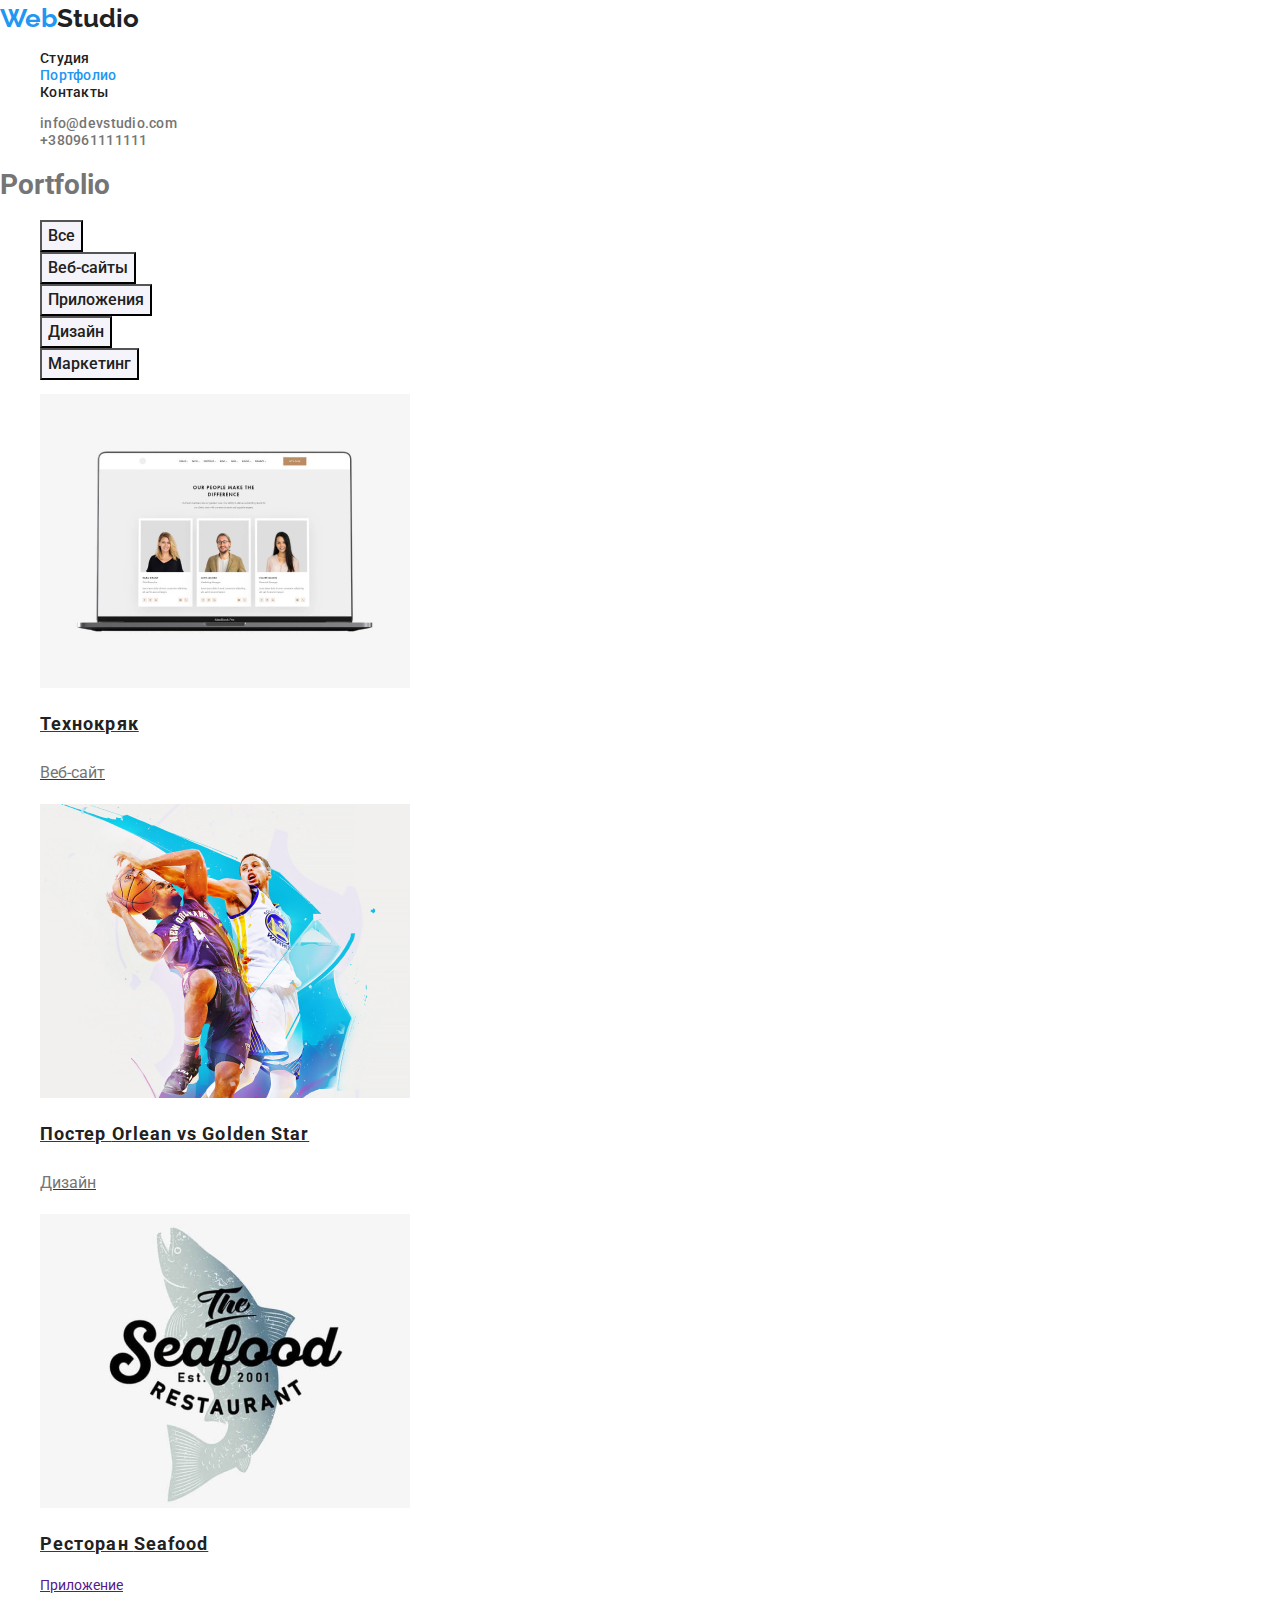
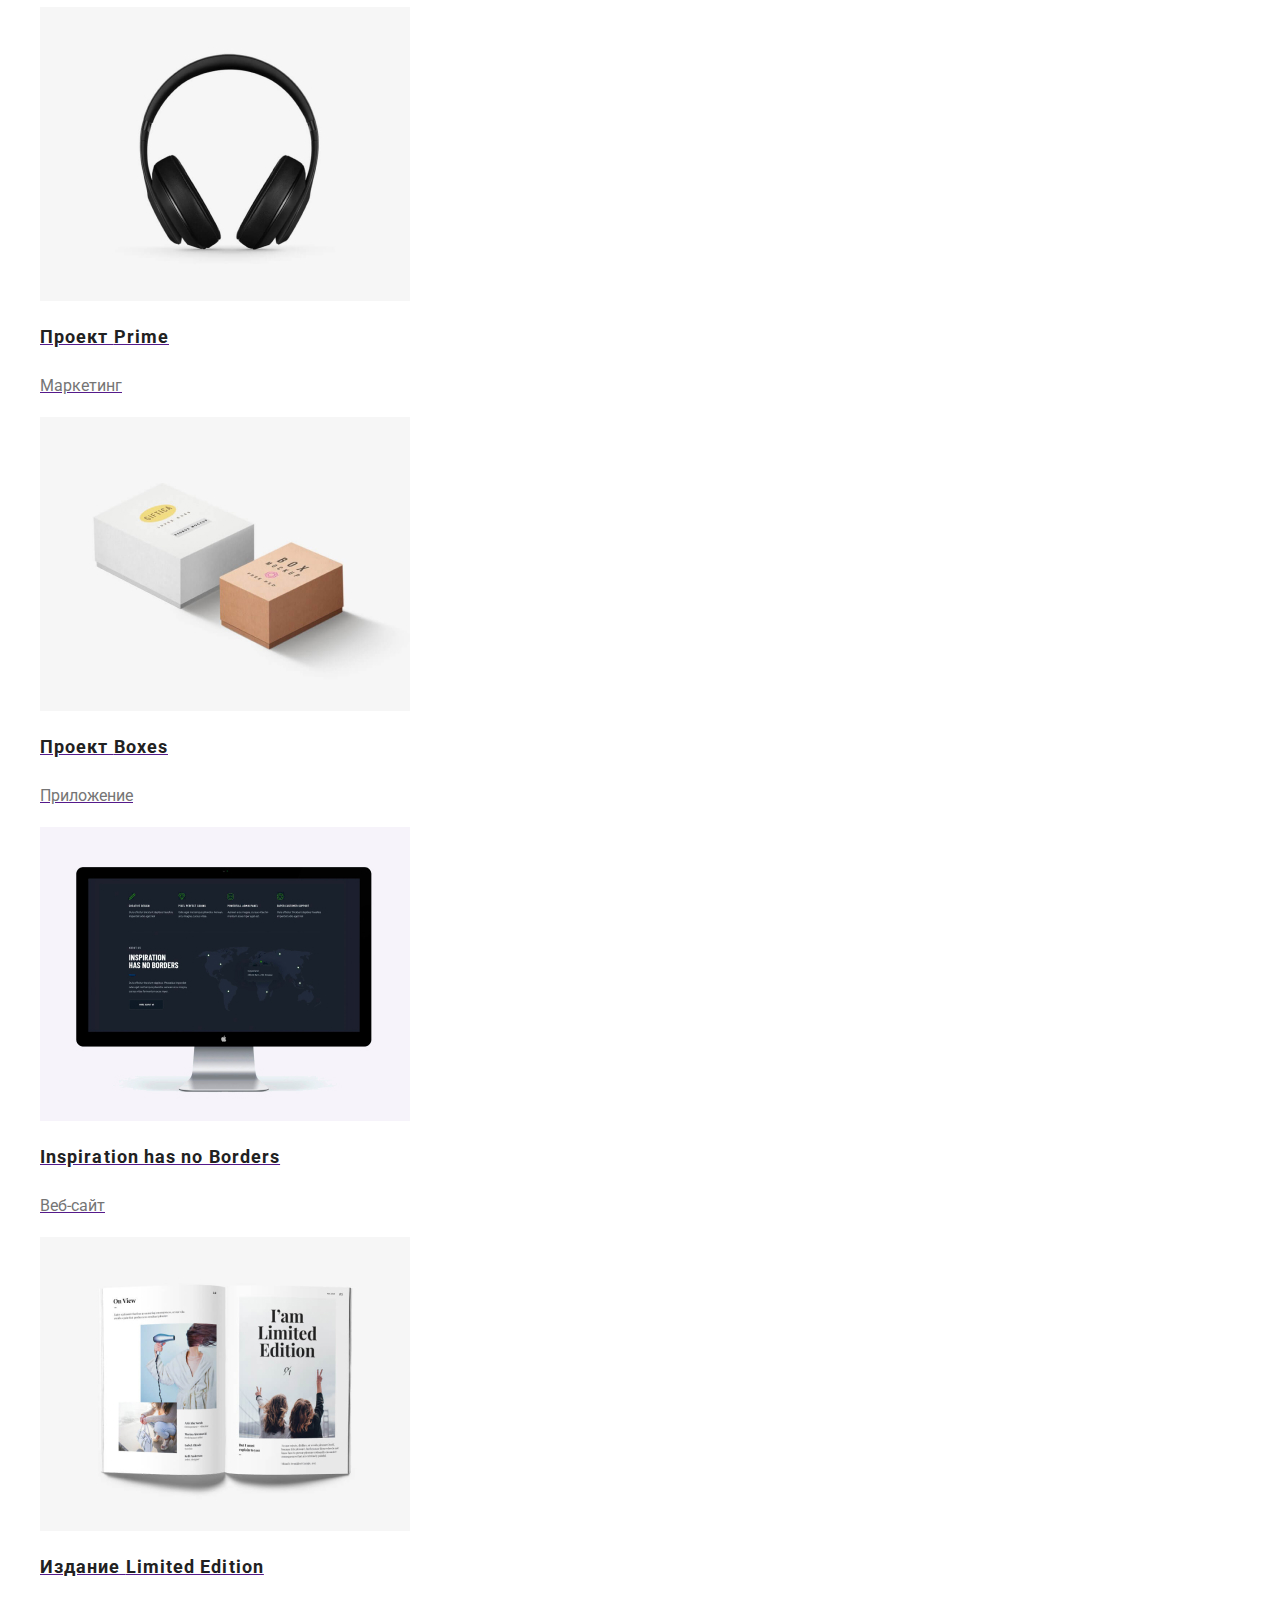
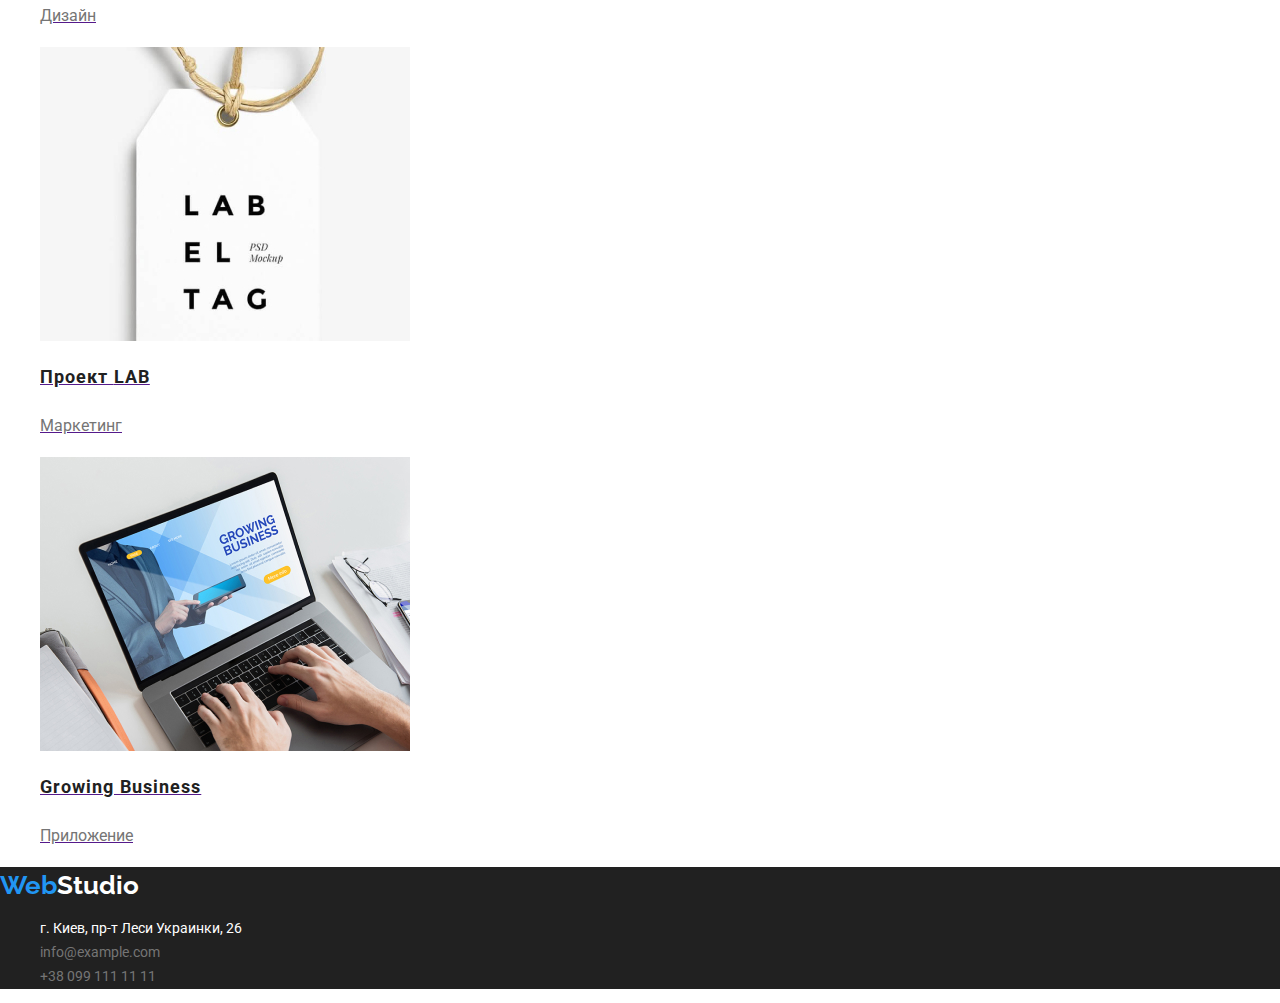
==== commit 62165e24: "исправляет ошибки по правкам ментора" ====
--- a/portfolio.html
+++ b/portfolio.html
@@ -31,63 +31,81 @@
         </ul>
     </header>
     <main>
-        <h1>Portfolio</h1>
-        <h2 class="filter">Фильтр</h2>
-        <ul class="list">
-            <li><button type="button" class="button">Все</button></li>
-            <li><button type="button" class="button">Веб-сайты</button></li>
-            <li><button type="button" class="button">Приложения</button></li>
-            <li><button type="button" class="button">Дизайн</button></li>
-            <li><button type="button" class="button">Маркетинг</button></li>
-        </ul>
-        <h2 class="cases">Кейсы</h2>
-        <ul class="list">
-            <li>
-                    <img width="370" height="294" src="./images/portfolio1.jpg" alt="Дисплей ПК с открытой страницей сайта">
-                    <h3 class="cases-title">Технокряк</h3>
-                    <p class="cases-text"> Веб-сайт</p>
-            </li>
-            <li>
-                    <img width="370" height="294" src="./images/portfolio2.jpg" alt="Два баскетболиста">
-                    <h3 class="cases-title">Постер <span lang="en"> Orlean vs Golden Star</span></h3>
-                    <p class="cases-text"> Дизайн</p>
-            </li>
-            <li>
-                    <img width="370" height="294" src="./images/portfolio3.jpg" alt="Логотип ресторана Seafood">
-                    <h3 class="cases-title">Ресторан <span lang="en">Seafood</span></h3>
-                    <p class="cases-test">Приложение</p>
-            </li>
-            <li>
-                    <img width="370" height="294" src="./images/portfolio4.jpg" alt="Наушники">
-                    <h3 class="cases-title">Проект <span lang="en">Prime</span></h3>
-                    <p class="cases-text">Маркетинг</p>
-            </li>
-            <li>
-                    <img width="370" height="294" src="./images/portfolio5.jpg" alt="Две коробки">
-                    <h3 class="cases-title">Проект <span lang="en">Boxes</span></h3>
-                    <p class="cases-text">Приложение</p>
-            </li>
-            <li>
-                    <img width="370" height="294" src="./images/portfolio6.jpg" alt="Экран компьютера">
-                    <h3 class="cases-title" lang="en">Inspiration has no Borders</h3>
-                    <p class="cases-text">Веб-сайт</p>
-            </li>
-            <li>
-                    <img width="370" height="294" src="./images/portfolio7.jpg" alt="Разворот журнала">
-                    <h3 class="cases-title">Издание <span lang="en">Limited Edition</span></h3>
-                    <p class="cases-text">Дизайн </p>
-            </li>
-            <li>
-                    <img width="370" height="294" src="./images/portfolio8.jpg" alt="Бирка LAB">
-                    <h3 class="cases-title">Проект <span lang="en">LAB</span></h3>
-                    <p class="cases-text">Маркетинг</p>
-            </li>
-            <li>
-                    <img width="370" height="294" src="./images/portfolio9.jpg" alt="Руки на клавиатуре ноутбука">
-                    <h3 class="cases-title" lang="en">Growing Business</h3>
-                    <p class="cases-text">Приложение</p>
-            </li>
-        </ul>
+      <section>
+            <h1>Portfolio</h1>
+            <ul class="list">
+                <li><button type="button" class="button">Все</button></li>
+                <li><button type="button" class="button">Веб-сайты</button></li>
+                <li><button type="button" class="button">Приложения</button></li>
+                <li><button type="button" class="button">Дизайн</button></li>
+                <li><button type="button" class="button">Маркетинг</button></li>
+            </ul>
+            <ul class="list">
+                <li>
+                    <a href="">
+                        <img width="370" height="294" src="./images/portfolio1.jpg" alt="Дисплей ПК с открытой страницей сайта">
+                        <h2 class="cases-title">Технокряк</h2>
+                        <p class="cases-text"> Веб-сайт</p>
+                    </a>
+                </li>
+                <li>
+                    <a href="">
+                        <img width="370" height="294" src="./images/portfolio2.jpg" alt="Два баскетболиста">
+                        <h2 class="cases-title">Постер <span lang="en"> Orlean vs Golden Star</span></h2>
+                        <p class="cases-text"> Дизайн</p>
+                    </a>
+                </li>
+                <li>
+                    <a href="">
+                        <img width="370" height="294" src="./images/portfolio3.jpg" alt="Логотип ресторана Seafood">
+                        <h2 class="cases-title">Ресторан <span lang="en">Seafood</span></h2>
+                        <p class="cases-test">Приложение</p>
+                    </a>
+                </li>
+                <li>
+                    <a href="">
+                        <img width="370" height="294" src="./images/portfolio4.jpg" alt="Наушники">
+                        <h2 class="cases-title">Проект <span lang="en">Prime</span></h2>
+                        <p class="cases-text">Маркетинг</p>
+                    </a>
+                </li>
+                <li>
+                    <a href="">
+                        <img width="370" height="294" src="./images/portfolio5.jpg" alt="Две коробки">
+                        <h2 class="cases-title">Проект <span lang="en">Boxes</span></h2>
+                        <p class="cases-text">Приложение</p>
+                    </a>
+                </li>
+                <li>
+                    <a href="">
+                        <img width="370" height="294" src="./images/portfolio6.jpg" alt="Экран компьютера">
+                        <h2 class="cases-title" lang="en">Inspiration has no Borders</h2>
+                        <p class="cases-text">Веб-сайт</p>
+                    </a>
+                </li>
+                <li>
+                    <a href="">
+                        <img width="370" height="294" src="./images/portfolio7.jpg" alt="Разворот журнала">
+                        <h2 class="cases-title">Издание <span lang="en">Limited Edition</span></h2>
+                        <p class="cases-text">Дизайн </p>
+                    </a>
+                </li>
+                <li>
+                    <a href="">
+                        <img width="370" height="294" src="./images/portfolio8.jpg" alt="Бирка LAB">
+                        <h2 class="cases-title">Проект <span lang="en">LAB</span></h2>
+                        <p class="cases-text">Маркетинг</p>
+                    </a>
+                </li>
+                <li>
+                    <a href="">
+                        <img width="370" height="294" src="./images/portfolio9.jpg" alt="Руки на клавиатуре ноутбука">
+                        <h2 class="cases-title" lang="en">Growing Business</h2>
+                        <p class="cases-text">Приложение</p>
+                    </a>
+                </li>
+            </ul>
+      </section>
     </main>
     <footer class="footer">
         <a class="logo" href="./index.html">
--- a/css/styles.css
+++ b/css/styles.css
@@ -7,6 +7,16 @@
 /* light background #E5E5E5 */
 /* dark background #2F303A */
 /* white background #FFFFFF */
+html {
+  box-sizing: border-box;
+}
+
+*,
+*::before,
+*::after {
+  box-sizing: inherit;
+}
+
 :root {
   --primary-text-color: #757575;
   --title-text-color: #212121;
@@ -15,10 +25,12 @@
   --secondary-bgd-color: #F5F4FA;
 }
 body {
+  margin: 0;
   background-color: var(--primary-white-color);
   color: var(--primary-text-color);
   font-family: Roboto, sans-serif;
   letter-spacing: 0,03em;
+  font-size: 14px;
 }
 
 .list {
@@ -47,7 +59,6 @@
 .site-nav .link {
   color: var(--title-text-color);
   font-weight: 500;
-  font-size: 14px;
   line-height: 1.14;
   letter-spacing: 0.02em;
   text-decoration: none;
@@ -64,7 +75,6 @@
 .head-contacts .link {
   color: var(--primary-text-color);
   font-weight: 500;
-  font-size: 14px;
   line-height: 1.14;
   letter-spacing: 0.02em;
   text-decoration: none;
@@ -83,7 +93,7 @@
   color: var(--primary-white-color);
   font-weight: 900;
   font-size: 44px;
-  line-height: 1.36px;
+  line-height: 1.36;
   letter-spacing: 0.06em;
   text-transform: uppercase;
   text-align: center;
@@ -94,7 +104,7 @@
   color: var(--title-text-color);
   font-weight: 700;
   font-size: 36px;
-  line-height: 1.17px;
+  line-height: 1.17;
   text-align: center;
 }
 /* features */
@@ -107,7 +117,6 @@
   }
 
 .feature-list .text {
-  font-size: 14px;
   line-height: 1.7;
 }
 
@@ -172,13 +181,11 @@
 }
 .address {
   font-style: normal;
-  font-size: 14px;
   line-height: 1.7;
   color: var(--primary-white-color);
   text-decoration: none;
 }
 .contacts {
-  font-size: 14px;
   line-height: 1.7;
   font-style: normal;
   color: var(--primary-text-color);
